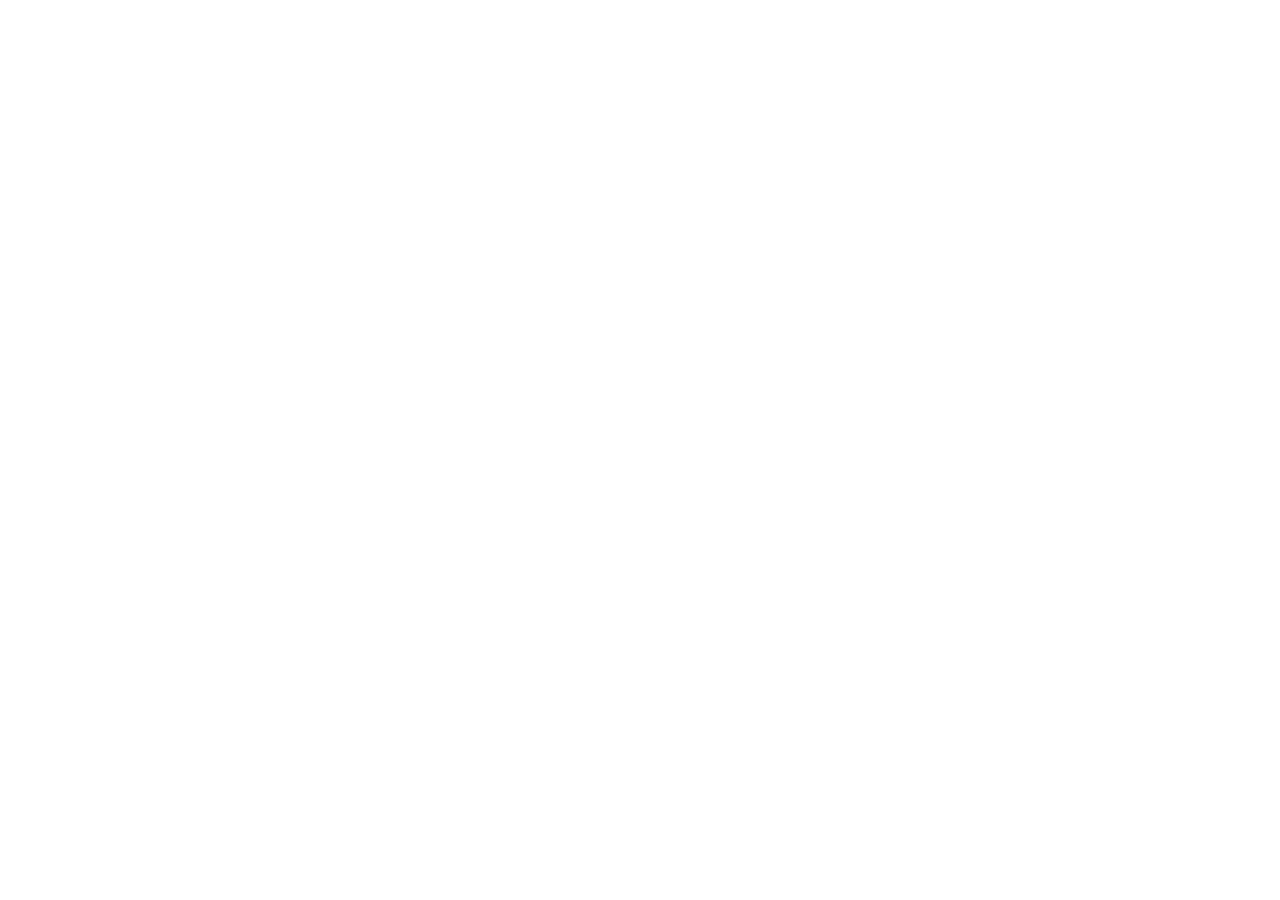
==== index.html @ 6f6b8ba7 "Deploying to main from @ stylera26/small-raisetaurant@1ba7477e45b9025eef693cdff76b50bf09196730 🚀" ====
<!DOCTYPE html><html lang="fr" class="h-full antialiased"> <head><meta charset="UTF-8"><meta name="viewport" content="width=device-width, initial-scale=1.0"><meta name="description" content="Découvrez, notez et suivez vos restaurants favoris avec Riefstaurant."><title>Riefstaurant - Votre assistant de découverte culinaire</title><link rel="icon" type="image/svg+xml" href="/favicon.svg"><link rel="stylesheet" href="/public-raisetaurant/_astro/index@_@astro.Cz8My_cw.css">
<link rel="stylesheet" href="/public-raisetaurant/_astro/Map.CIGW-MKW.css"></head> <body class="min-h-full flex flex-col">  <style>astro-island,astro-slot,astro-static-slot{display:contents}</style><script>(()=>{var e=async t=>{await(await t())()};(self.Astro||(self.Astro={})).only=e;window.dispatchEvent(new Event("astro:only"));})();</script><script>(()=>{var A=Object.defineProperty;var g=(i,o,a)=>o in i?A(i,o,{enumerable:!0,configurable:!0,writable:!0,value:a}):i[o]=a;var d=(i,o,a)=>g(i,typeof o!="symbol"?o+"":o,a);{let i={0:t=>m(t),1:t=>a(t),2:t=>new RegExp(t),3:t=>new Date(t),4:t=>new Map(a(t)),5:t=>new Set(a(t)),6:t=>BigInt(t),7:t=>new URL(t),8:t=>new Uint8Array(t),9:t=>new Uint16Array(t),10:t=>new Uint32Array(t),11:t=>Number.POSITIVE_INFINITY*t},o=t=>{let[l,e]=t;return l in i?i[l](e):void 0},a=t=>t.map(o),m=t=>typeof t!="object"||t===null?t:Object.fromEntries(Object.entries(t).map(([l,e])=>[l,o(e)]));class y extends HTMLElement{constructor(){super(...arguments);d(this,"Component");d(this,"hydrator");d(this,"hydrate",async()=>{var b;if(!this.hydrator||!this.isConnected)return;let e=(b=this.parentElement)==null?void 0:b.closest("astro-island[ssr]");if(e){e.addEventListener("astro:hydrate",this.hydrate,{once:!0});return}let c=this.querySelectorAll("astro-slot"),n={},h=this.querySelectorAll("template[data-astro-template]");for(let r of h){let s=r.closest(this.tagName);s!=null&&s.isSameNode(this)&&(n[r.getAttribute("data-astro-template")||"default"]=r.innerHTML,r.remove())}for(let r of c){let s=r.closest(this.tagName);s!=null&&s.isSameNode(this)&&(n[r.getAttribute("name")||"default"]=r.innerHTML)}let p;try{p=this.hasAttribute("props")?m(JSON.parse(this.getAttribute("props"))):{}}catch(r){let s=this.getAttribute("component-url")||"<unknown>",v=this.getAttribute("component-export");throw v&&(s+=` (export ${v})`),console.error(`[hydrate] Error parsing props for component ${s}`,this.getAttribute("props"),r),r}let u;await this.hydrator(this)(this.Component,p,n,{client:this.getAttribute("client")}),this.removeAttribute("ssr"),this.dispatchEvent(new CustomEvent("astro:hydrate"))});d(this,"unmount",()=>{this.isConnected||this.dispatchEvent(new CustomEvent("astro:unmount"))})}disconnectedCallback(){document.removeEventListener("astro:after-swap",this.unmount),document.addEventListener("astro:after-swap",this.unmount,{once:!0})}connectedCallback(){if(!this.hasAttribute("await-children")||document.readyState==="interactive"||document.readyState==="complete")this.childrenConnectedCallback();else{let e=()=>{document.removeEventListener("DOMContentLoaded",e),c.disconnect(),this.childrenConnectedCallback()},c=new MutationObserver(()=>{var n;((n=this.lastChild)==null?void 0:n.nodeType)===Node.COMMENT_NODE&&this.lastChild.nodeValue==="astro:end"&&(this.lastChild.remove(),e())});c.observe(this,{childList:!0}),document.addEventListener("DOMContentLoaded",e)}}async childrenConnectedCallback(){let e=this.getAttribute("before-hydration-url");e&&await import(e),this.start()}async start(){let e=JSON.parse(this.getAttribute("opts")),c=this.getAttribute("client");if(Astro[c]===void 0){window.addEventListener(`astro:${c}`,()=>this.start(),{once:!0});return}try{await Astro[c](async()=>{let n=this.getAttribute("renderer-url"),[h,{default:p}]=await Promise.all([import(this.getAttribute("component-url")),n?import(n):()=>()=>{}]),u=this.getAttribute("component-export")||"default";if(!u.includes("."))this.Component=h[u];else{this.Component=h;for(let f of u.split("."))this.Component=this.Component[f]}return this.hydrator=p,this.hydrate},e,this)}catch(n){console.error(`[astro-island] Error hydrating ${this.getAttribute("component-url")}`,n)}}attributeChangedCallback(){this.hydrate()}}d(y,"observedAttributes",["props"]),customElements.get("astro-island")||customElements.define("astro-island",y)}})();</script><astro-island uid="Z1th8d1" component-url="/public-raisetaurant/_astro/App.DIloMZ7n.js" component-export="default" renderer-url="/public-raisetaurant/_astro/client.D5V84_nX.js" props="{}" ssr client="only" opts="{&quot;name&quot;:&quot;App&quot;,&quot;value&quot;:&quot;react&quot;}"></astro-island>  </body></html>
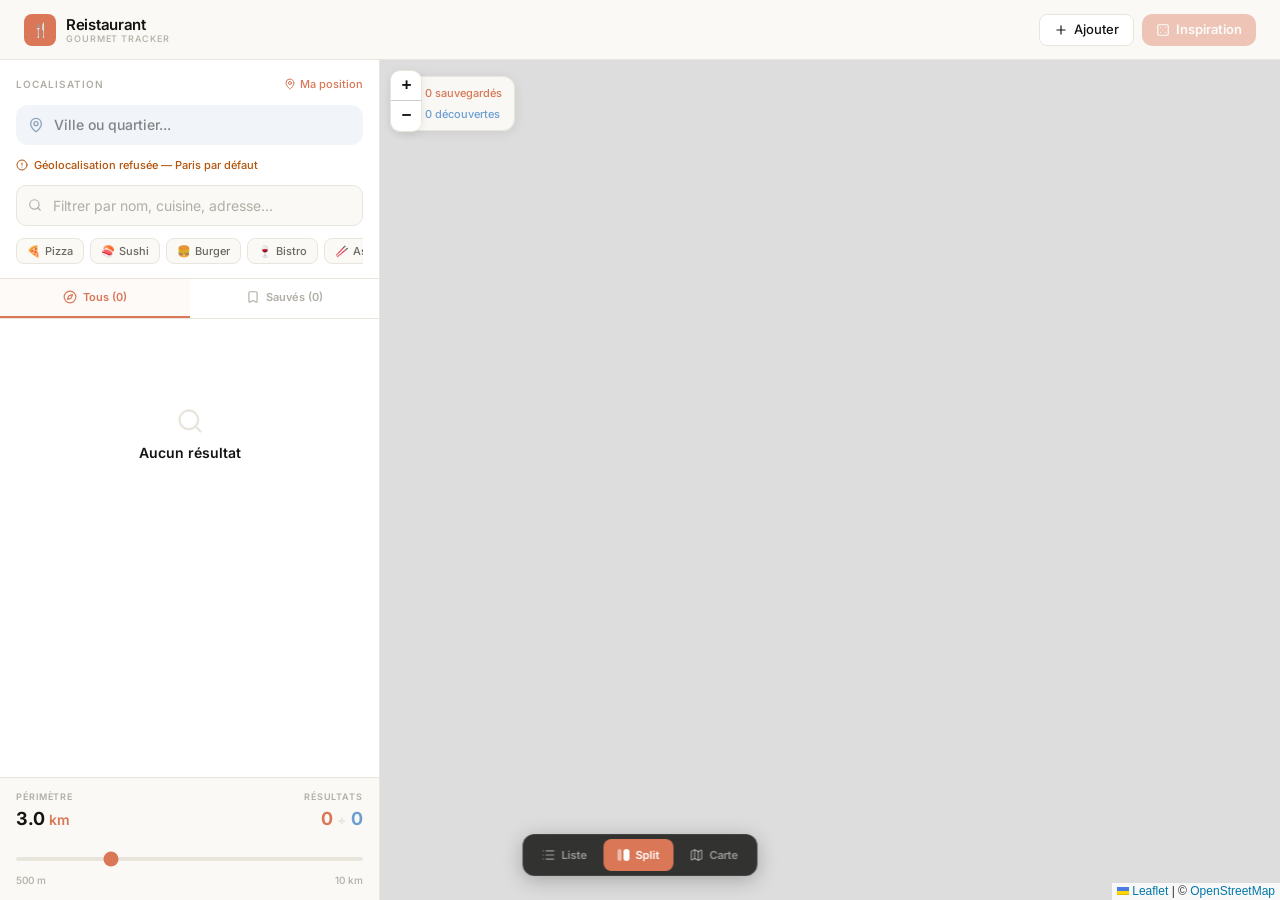
==== commit 7ce3391b: "Deploying to main from @ stylera26/small-raisetaurant@c8e73960e7a13c15583fac22814cb2162e292a58 🚀" ====
--- a/index.html
+++ b/index.html
@@ -1,2 +1,2 @@
-<!DOCTYPE html><html lang="fr" class="h-full antialiased"> <head><meta charset="UTF-8"><meta name="viewport" content="width=device-width, initial-scale=1.0"><meta name="description" content="Découvrez, notez et suivez vos restaurants favoris avec Riefstaurant."><title>Riefstaurant - Votre assistant de découverte culinaire</title><link rel="icon" type="image/svg+xml" href="/favicon.svg"><link rel="stylesheet" href="/public-raisetaurant/_astro/index@_@astro.Cz8My_cw.css">
-<link rel="stylesheet" href="/public-raisetaurant/_astro/Map.CIGW-MKW.css"></head> <body class="min-h-full flex flex-col">  <style>astro-island,astro-slot,astro-static-slot{display:contents}</style><script>(()=>{var e=async t=>{await(await t())()};(self.Astro||(self.Astro={})).only=e;window.dispatchEvent(new Event("astro:only"));})();</script><script>(()=>{var A=Object.defineProperty;var g=(i,o,a)=>o in i?A(i,o,{enumerable:!0,configurable:!0,writable:!0,value:a}):i[o]=a;var d=(i,o,a)=>g(i,typeof o!="symbol"?o+"":o,a);{let i={0:t=>m(t),1:t=>a(t),2:t=>new RegExp(t),3:t=>new Date(t),4:t=>new Map(a(t)),5:t=>new Set(a(t)),6:t=>BigInt(t),7:t=>new URL(t),8:t=>new Uint8Array(t),9:t=>new Uint16Array(t),10:t=>new Uint32Array(t),11:t=>Number.POSITIVE_INFINITY*t},o=t=>{let[l,e]=t;return l in i?i[l](e):void 0},a=t=>t.map(o),m=t=>typeof t!="object"||t===null?t:Object.fromEntries(Object.entries(t).map(([l,e])=>[l,o(e)]));class y extends HTMLElement{constructor(){super(...arguments);d(this,"Component");d(this,"hydrator");d(this,"hydrate",async()=>{var b;if(!this.hydrator||!this.isConnected)return;let e=(b=this.parentElement)==null?void 0:b.closest("astro-island[ssr]");if(e){e.addEventListener("astro:hydrate",this.hydrate,{once:!0});return}let c=this.querySelectorAll("astro-slot"),n={},h=this.querySelectorAll("template[data-astro-template]");for(let r of h){let s=r.closest(this.tagName);s!=null&&s.isSameNode(this)&&(n[r.getAttribute("data-astro-template")||"default"]=r.innerHTML,r.remove())}for(let r of c){let s=r.closest(this.tagName);s!=null&&s.isSameNode(this)&&(n[r.getAttribute("name")||"default"]=r.innerHTML)}let p;try{p=this.hasAttribute("props")?m(JSON.parse(this.getAttribute("props"))):{}}catch(r){let s=this.getAttribute("component-url")||"<unknown>",v=this.getAttribute("component-export");throw v&&(s+=` (export ${v})`),console.error(`[hydrate] Error parsing props for component ${s}`,this.getAttribute("props"),r),r}let u;await this.hydrator(this)(this.Component,p,n,{client:this.getAttribute("client")}),this.removeAttribute("ssr"),this.dispatchEvent(new CustomEvent("astro:hydrate"))});d(this,"unmount",()=>{this.isConnected||this.dispatchEvent(new CustomEvent("astro:unmount"))})}disconnectedCallback(){document.removeEventListener("astro:after-swap",this.unmount),document.addEventListener("astro:after-swap",this.unmount,{once:!0})}connectedCallback(){if(!this.hasAttribute("await-children")||document.readyState==="interactive"||document.readyState==="complete")this.childrenConnectedCallback();else{let e=()=>{document.removeEventListener("DOMContentLoaded",e),c.disconnect(),this.childrenConnectedCallback()},c=new MutationObserver(()=>{var n;((n=this.lastChild)==null?void 0:n.nodeType)===Node.COMMENT_NODE&&this.lastChild.nodeValue==="astro:end"&&(this.lastChild.remove(),e())});c.observe(this,{childList:!0}),document.addEventListener("DOMContentLoaded",e)}}async childrenConnectedCallback(){let e=this.getAttribute("before-hydration-url");e&&await import(e),this.start()}async start(){let e=JSON.parse(this.getAttribute("opts")),c=this.getAttribute("client");if(Astro[c]===void 0){window.addEventListener(`astro:${c}`,()=>this.start(),{once:!0});return}try{await Astro[c](async()=>{let n=this.getAttribute("renderer-url"),[h,{default:p}]=await Promise.all([import(this.getAttribute("component-url")),n?import(n):()=>()=>{}]),u=this.getAttribute("component-export")||"default";if(!u.includes("."))this.Component=h[u];else{this.Component=h;for(let f of u.split("."))this.Component=this.Component[f]}return this.hydrator=p,this.hydrate},e,this)}catch(n){console.error(`[astro-island] Error hydrating ${this.getAttribute("component-url")}`,n)}}attributeChangedCallback(){this.hydrate()}}d(y,"observedAttributes",["props"]),customElements.get("astro-island")||customElements.define("astro-island",y)}})();</script><astro-island uid="Z1th8d1" component-url="/public-raisetaurant/_astro/App.DIloMZ7n.js" component-export="default" renderer-url="/public-raisetaurant/_astro/client.D5V84_nX.js" props="{}" ssr client="only" opts="{&quot;name&quot;:&quot;App&quot;,&quot;value&quot;:&quot;react&quot;}"></astro-island>  </body></html>+<!DOCTYPE html><html lang="fr" class="h-full antialiased"> <head><meta charset="UTF-8"><meta name="viewport" content="width=device-width, initial-scale=1.0"><meta name="description" content="Découvrez, notez et suivez vos restaurants favoris avec Reistaurant."><title>Reistaurant - Votre assistant de découverte culinaire</title><link rel="icon" type="image/svg+xml" href="/favicon.svg"><link rel="stylesheet" href="/_astro/index@_@astro.Cz8My_cw.css">
+<link rel="stylesheet" href="/_astro/Map.CIGW-MKW.css"></head> <body class="min-h-full flex flex-col">  <style>astro-island,astro-slot,astro-static-slot{display:contents}</style><script>(()=>{var e=async t=>{await(await t())()};(self.Astro||(self.Astro={})).only=e;window.dispatchEvent(new Event("astro:only"));})();</script><script>(()=>{var A=Object.defineProperty;var g=(i,o,a)=>o in i?A(i,o,{enumerable:!0,configurable:!0,writable:!0,value:a}):i[o]=a;var d=(i,o,a)=>g(i,typeof o!="symbol"?o+"":o,a);{let i={0:t=>m(t),1:t=>a(t),2:t=>new RegExp(t),3:t=>new Date(t),4:t=>new Map(a(t)),5:t=>new Set(a(t)),6:t=>BigInt(t),7:t=>new URL(t),8:t=>new Uint8Array(t),9:t=>new Uint16Array(t),10:t=>new Uint32Array(t),11:t=>Number.POSITIVE_INFINITY*t},o=t=>{let[l,e]=t;return l in i?i[l](e):void 0},a=t=>t.map(o),m=t=>typeof t!="object"||t===null?t:Object.fromEntries(Object.entries(t).map(([l,e])=>[l,o(e)]));class y extends HTMLElement{constructor(){super(...arguments);d(this,"Component");d(this,"hydrator");d(this,"hydrate",async()=>{var b;if(!this.hydrator||!this.isConnected)return;let e=(b=this.parentElement)==null?void 0:b.closest("astro-island[ssr]");if(e){e.addEventListener("astro:hydrate",this.hydrate,{once:!0});return}let c=this.querySelectorAll("astro-slot"),n={},h=this.querySelectorAll("template[data-astro-template]");for(let r of h){let s=r.closest(this.tagName);s!=null&&s.isSameNode(this)&&(n[r.getAttribute("data-astro-template")||"default"]=r.innerHTML,r.remove())}for(let r of c){let s=r.closest(this.tagName);s!=null&&s.isSameNode(this)&&(n[r.getAttribute("name")||"default"]=r.innerHTML)}let p;try{p=this.hasAttribute("props")?m(JSON.parse(this.getAttribute("props"))):{}}catch(r){let s=this.getAttribute("component-url")||"<unknown>",v=this.getAttribute("component-export");throw v&&(s+=` (export ${v})`),console.error(`[hydrate] Error parsing props for component ${s}`,this.getAttribute("props"),r),r}let u;await this.hydrator(this)(this.Component,p,n,{client:this.getAttribute("client")}),this.removeAttribute("ssr"),this.dispatchEvent(new CustomEvent("astro:hydrate"))});d(this,"unmount",()=>{this.isConnected||this.dispatchEvent(new CustomEvent("astro:unmount"))})}disconnectedCallback(){document.removeEventListener("astro:after-swap",this.unmount),document.addEventListener("astro:after-swap",this.unmount,{once:!0})}connectedCallback(){if(!this.hasAttribute("await-children")||document.readyState==="interactive"||document.readyState==="complete")this.childrenConnectedCallback();else{let e=()=>{document.removeEventListener("DOMContentLoaded",e),c.disconnect(),this.childrenConnectedCallback()},c=new MutationObserver(()=>{var n;((n=this.lastChild)==null?void 0:n.nodeType)===Node.COMMENT_NODE&&this.lastChild.nodeValue==="astro:end"&&(this.lastChild.remove(),e())});c.observe(this,{childList:!0}),document.addEventListener("DOMContentLoaded",e)}}async childrenConnectedCallback(){let e=this.getAttribute("before-hydration-url");e&&await import(e),this.start()}async start(){let e=JSON.parse(this.getAttribute("opts")),c=this.getAttribute("client");if(Astro[c]===void 0){window.addEventListener(`astro:${c}`,()=>this.start(),{once:!0});return}try{await Astro[c](async()=>{let n=this.getAttribute("renderer-url"),[h,{default:p}]=await Promise.all([import(this.getAttribute("component-url")),n?import(n):()=>()=>{}]),u=this.getAttribute("component-export")||"default";if(!u.includes("."))this.Component=h[u];else{this.Component=h;for(let f of u.split("."))this.Component=this.Component[f]}return this.hydrator=p,this.hydrate},e,this)}catch(n){console.error(`[astro-island] Error hydrating ${this.getAttribute("component-url")}`,n)}}attributeChangedCallback(){this.hydrate()}}d(y,"observedAttributes",["props"]),customElements.get("astro-island")||customElements.define("astro-island",y)}})();</script><astro-island uid="Z1th8d1" component-url="/_astro/App.C298iBf0.js" component-export="default" renderer-url="/_astro/client.D5V84_nX.js" props="{}" ssr client="only" opts="{&quot;name&quot;:&quot;App&quot;,&quot;value&quot;:&quot;react&quot;}"></astro-island>  </body></html>
--- a/_astro/index@_@astro.Cz8My_cw.css
+++ b/_astro/index@_@astro.Cz8My_cw.css
@@ -0,0 +1 @@
+@import"https://fonts.googleapis.com/css2?family=Inter:wght@400;500;600;700;800;900&display=swap";@layer components;@layer properties{@supports (((-webkit-hyphens:none)) and (not (margin-trim:inline))) or ((-moz-orient:inline) and (not (color:rgb(from red r g b)))){*,:before,:after,::backdrop{--tw-translate-x:0;--tw-translate-y:0;--tw-translate-z:0;--tw-scale-x:1;--tw-scale-y:1;--tw-scale-z:1;--tw-rotate-x:initial;--tw-rotate-y:initial;--tw-rotate-z:initial;--tw-skew-x:initial;--tw-skew-y:initial;--tw-space-y-reverse:0;--tw-border-style:solid;--tw-leading:initial;--tw-font-weight:initial;--tw-tracking:initial;--tw-shadow:0 0 #0000;--tw-shadow-color:initial;--tw-shadow-alpha:100%;--tw-inset-shadow:0 0 #0000;--tw-inset-shadow-color:initial;--tw-inset-shadow-alpha:100%;--tw-ring-color:initial;--tw-ring-shadow:0 0 #0000;--tw-inset-ring-color:initial;--tw-inset-ring-shadow:0 0 #0000;--tw-ring-inset:initial;--tw-ring-offset-width:0px;--tw-ring-offset-color:#fff;--tw-ring-offset-shadow:0 0 #0000;--tw-blur:initial;--tw-brightness:initial;--tw-contrast:initial;--tw-grayscale:initial;--tw-hue-rotate:initial;--tw-invert:initial;--tw-opacity:initial;--tw-saturate:initial;--tw-sepia:initial;--tw-drop-shadow:initial;--tw-drop-shadow-color:initial;--tw-drop-shadow-alpha:100%;--tw-drop-shadow-size:initial;--tw-backdrop-blur:initial;--tw-backdrop-brightness:initial;--tw-backdrop-contrast:initial;--tw-backdrop-grayscale:initial;--tw-backdrop-hue-rotate:initial;--tw-backdrop-invert:initial;--tw-backdrop-opacity:initial;--tw-backdrop-saturate:initial;--tw-backdrop-sepia:initial;--tw-duration:initial}}}@layer theme{:root,:host{--font-sans:ui-sans-serif, system-ui, sans-serif, "Apple Color Emoji", "Segoe UI Emoji", "Segoe UI Symbol", "Noto Color Emoji";--font-mono:ui-monospace, SFMono-Regular, Menlo, Monaco, Consolas, "Liberation Mono", "Courier New", monospace;--color-red-50:oklch(97.1% .013 17.38);--color-orange-50:oklch(98% .016 73.684);--color-orange-100:oklch(95.4% .038 75.164);--color-orange-200:oklch(90.1% .076 70.697);--color-orange-500:oklch(70.5% .213 47.604);--color-orange-600:oklch(64.6% .222 41.116);--color-green-100:oklch(96.2% .044 156.743);--color-green-500:oklch(72.3% .219 149.579);--color-green-600:oklch(62.7% .194 149.214);--color-blue-50:oklch(97% .014 254.604);--color-blue-400:oklch(70.7% .165 254.624);--color-rose-50:oklch(96.9% .015 12.422);--color-rose-200:oklch(89.2% .058 10.001);--color-rose-500:oklch(64.5% .246 16.439);--color-rose-700:oklch(51.4% .222 16.935);--color-slate-50:oklch(98.4% .003 247.858);--color-slate-100:oklch(96.8% .007 247.896);--color-slate-200:oklch(92.9% .013 255.508);--color-slate-400:oklch(70.4% .04 256.788);--color-slate-500:oklch(55.4% .046 257.417);--color-slate-900:oklch(20.8% .042 265.755);--color-slate-950:oklch(12.9% .042 264.695);--color-white:#fff;--spacing:.25rem;--container-sm:24rem;--container-md:28rem;--text-xs:.75rem;--text-xs--line-height:calc(1 / .75);--text-sm:.875rem;--text-sm--line-height:calc(1.25 / .875);--text-lg:1.125rem;--text-lg--line-height:calc(1.75 / 1.125);--text-xl:1.25rem;--text-xl--line-height:calc(1.75 / 1.25);--font-weight-normal:400;--font-weight-medium:500;--font-weight-semibold:600;--font-weight-bold:700;--font-weight-black:900;--tracking-tight:-.025em;--tracking-wide:.025em;--tracking-widest:.1em;--leading-tight:1.25;--leading-snug:1.375;--radius-md:.375rem;--radius-lg:.5rem;--radius-xl:.75rem;--radius-2xl:1rem;--radius-3xl:1.5rem;--animate-spin:spin 1s linear infinite;--blur-sm:8px;--blur-md:12px;--default-transition-duration:.15s;--default-transition-timing-function:cubic-bezier(.4, 0, .2, 1);--default-font-family:var(--font-sans);--default-mono-font-family:var(--font-mono)}}@layer base{*,:after,:before,::backdrop{box-sizing:border-box;border:0 solid;margin:0;padding:0}::file-selector-button{box-sizing:border-box;border:0 solid;margin:0;padding:0}html,:host{-webkit-text-size-adjust:100%;tab-size:4;line-height:1.5;font-family:var(--default-font-family,ui-sans-serif, system-ui, sans-serif, "Apple Color Emoji", "Segoe UI Emoji", "Segoe UI Symbol", "Noto Color Emoji");font-feature-settings:var(--default-font-feature-settings,normal);font-variation-settings:var(--default-font-variation-settings,normal);-webkit-tap-highlight-color:transparent}hr{height:0;color:inherit;border-top-width:1px}abbr:where([title]){-webkit-text-decoration:underline dotted;text-decoration:underline dotted}h1,h2,h3,h4,h5,h6{font-size:inherit;font-weight:inherit}a{color:inherit;-webkit-text-decoration:inherit;text-decoration:inherit}b,strong{font-weight:bolder}code,kbd,samp,pre{font-family:var(--default-mono-font-family,ui-monospace, SFMono-Regular, Menlo, Monaco, Consolas, "Liberation Mono", "Courier New", monospace);font-feature-settings:var(--default-mono-font-feature-settings,normal);font-variation-settings:var(--default-mono-font-variation-settings,normal);font-size:1em}small{font-size:80%}sub,sup{vertical-align:baseline;font-size:75%;line-height:0;position:relative}sub{bottom:-.25em}sup{top:-.5em}table{text-indent:0;border-color:inherit;border-collapse:collapse}:-moz-focusring{outline:auto}progress{vertical-align:baseline}summary{display:list-item}ol,ul,menu{list-style:none}img,svg,video,canvas,audio,iframe,embed,object{vertical-align:middle;display:block}img,video{max-width:100%;height:auto}button,input,select,optgroup,textarea{font:inherit;font-feature-settings:inherit;font-variation-settings:inherit;letter-spacing:inherit;color:inherit;opacity:1;background-color:#0000;border-radius:0}::file-selector-button{font:inherit;font-feature-settings:inherit;font-variation-settings:inherit;letter-spacing:inherit;color:inherit;opacity:1;background-color:#0000;border-radius:0}:where(select:is([multiple],[size])) optgroup{font-weight:bolder}:where(select:is([multiple],[size])) optgroup option{padding-inline-start:20px}::file-selector-button{margin-inline-end:4px}::placeholder{opacity:1}@supports (not ((-webkit-appearance:-apple-pay-button))) or (contain-intrinsic-size:1px){::placeholder{color:currentColor}@supports (color:color-mix(in lab,red,red)){::placeholder{color:color-mix(in oklab,currentcolor 50%,transparent)}}}textarea{resize:vertical}::-webkit-search-decoration{-webkit-appearance:none}::-webkit-date-and-time-value{min-height:1lh;text-align:inherit}::-webkit-datetime-edit{display:inline-flex}::-webkit-datetime-edit-fields-wrapper{padding:0}::-webkit-datetime-edit{padding-block:0}::-webkit-datetime-edit-year-field{padding-block:0}::-webkit-datetime-edit-month-field{padding-block:0}::-webkit-datetime-edit-day-field{padding-block:0}::-webkit-datetime-edit-hour-field{padding-block:0}::-webkit-datetime-edit-minute-field{padding-block:0}::-webkit-datetime-edit-second-field{padding-block:0}::-webkit-datetime-edit-millisecond-field{padding-block:0}::-webkit-datetime-edit-meridiem-field{padding-block:0}::-webkit-calendar-picker-indicator{line-height:1}:-moz-ui-invalid{box-shadow:none}button,input:where([type=button],[type=reset],[type=submit]){appearance:button}::file-selector-button{appearance:button}::-webkit-inner-spin-button{height:auto}::-webkit-outer-spin-button{height:auto}[hidden]:where(:not([hidden=until-found])){display:none!important}}@layer utilities{.pointer-events-auto{pointer-events:auto}.pointer-events-none{pointer-events:none}.visible{visibility:visible}.absolute{position:absolute}.fixed{position:fixed}.relative{position:relative}.static{position:static}.sticky{position:sticky}.inset-0{inset:calc(var(--spacing) * 0)}.start{inset-inline-start:var(--spacing)}.end{inset-inline-end:var(--spacing)}.-top-2{top:calc(var(--spacing) * -2)}.top-0{top:calc(var(--spacing) * 0)}.top-1\/2{top:50%}.top-4{top:calc(var(--spacing) * 4)}.top-full{top:100%}.-right-1\.5{right:calc(var(--spacing) * -1.5)}.-right-2{right:calc(var(--spacing) * -2)}.right-0{right:calc(var(--spacing) * 0)}.right-3{right:calc(var(--spacing) * 3)}.right-4{right:calc(var(--spacing) * 4)}.bottom-6{bottom:calc(var(--spacing) * 6)}.left-0{left:calc(var(--spacing) * 0)}.left-1\/2{left:50%}.left-3{left:calc(var(--spacing) * 3)}.left-4{left:calc(var(--spacing) * 4)}.z-10{z-index:10}.z-30{z-index:30}.z-\[999\]{z-index:999}.z-\[1000\]{z-index:1000}.z-\[2000\]{z-index:2000}.z-\[3000\]{z-index:3000}.z-\[4000\]{z-index:4000}.container{width:100%}@media(min-width:40rem){.container{max-width:40rem}}@media(min-width:48rem){.container{max-width:48rem}}@media(min-width:64rem){.container{max-width:64rem}}@media(min-width:80rem){.container{max-width:80rem}}@media(min-width:96rem){.container{max-width:96rem}}.mx-1{margin-inline:calc(var(--spacing) * 1)}.mx-3{margin-inline:calc(var(--spacing) * 3)}.my-1{margin-block:calc(var(--spacing) * 1)}.mt-0\.5{margin-top:calc(var(--spacing) * .5)}.mt-1{margin-top:calc(var(--spacing) * 1)}.mt-1\.5{margin-top:calc(var(--spacing) * 1.5)}.mt-2{margin-top:calc(var(--spacing) * 2)}.mb-0\.5{margin-bottom:calc(var(--spacing) * .5)}.mb-1\.5{margin-bottom:calc(var(--spacing) * 1.5)}.mb-2{margin-bottom:calc(var(--spacing) * 2)}.mb-2\.5{margin-bottom:calc(var(--spacing) * 2.5)}.mb-6{margin-bottom:calc(var(--spacing) * 6)}.ml-1{margin-left:calc(var(--spacing) * 1)}.btn-primary{background:var(--terracotta);color:#fff;cursor:pointer;border-radius:10px;justify-content:center;align-items:center;gap:.4rem;padding:.55rem 1.1rem;font-size:.8125rem;font-weight:600;transition:all .15s;display:inline-flex}.btn-primary:hover{background:var(--terracotta-dk)}.btn-primary:active{transform:scale(.97)}.btn-primary:disabled{opacity:.45;cursor:not-allowed;transform:none}.no-scrollbar{scrollbar-width:none;-ms-overflow-style:none}.no-scrollbar::-webkit-scrollbar{display:none}.block{display:block}.contents{display:contents}.flex{display:flex}.grid{display:grid}.hidden{display:none}.inline{display:inline}.table{display:table}.h-1{height:calc(var(--spacing) * 1)}.h-2{height:calc(var(--spacing) * 2)}.h-2\.5{height:calc(var(--spacing) * 2.5)}.h-3{height:calc(var(--spacing) * 3)}.h-3\.5{height:calc(var(--spacing) * 3.5)}.h-4{height:calc(var(--spacing) * 4)}.h-5{height:calc(var(--spacing) * 5)}.h-6{height:calc(var(--spacing) * 6)}.h-7{height:calc(var(--spacing) * 7)}.h-8{height:calc(var(--spacing) * 8)}.h-10{height:calc(var(--spacing) * 10)}.h-\[60px\]{height:60px}.h-full{height:100%}.h-screen{height:100vh}.max-h-\[80vh\]{max-height:80vh}.min-h-full{min-height:100%}.input-field{background:var(--cream);border:1.5px solid var(--sand);width:100%;color:var(--charcoal);border-radius:10px;outline:none;padding:.55rem .875rem;font-family:Inter,sans-serif;font-size:.875rem;font-weight:400;transition:all .15s}.input-field::placeholder{color:var(--stone)}.input-field:focus{border-color:var(--terracotta);background:#fff;box-shadow:0 0 0 3px #d977571a}.custom-scrollbar{scrollbar-width:thin;scrollbar-color:#e8e6dc transparent}.custom-scrollbar::-webkit-scrollbar{width:4px}.custom-scrollbar::-webkit-scrollbar-track{background:0 0}.custom-scrollbar::-webkit-scrollbar-thumb{background:#e8e6dc;border-radius:99px}.custom-scrollbar::-webkit-scrollbar-thumb:hover{background:#d0cdc4}.w-0{width:calc(var(--spacing) * 0)}.w-1{width:calc(var(--spacing) * 1)}.w-1\.5{width:calc(var(--spacing) * 1.5)}.w-2{width:calc(var(--spacing) * 2)}.w-2\.5{width:calc(var(--spacing) * 2.5)}.w-3{width:calc(var(--spacing) * 3)}.w-3\.5{width:calc(var(--spacing) * 3.5)}.w-4{width:calc(var(--spacing) * 4)}.w-5{width:calc(var(--spacing) * 5)}.w-6{width:calc(var(--spacing) * 6)}.w-7{width:calc(var(--spacing) * 7)}.w-8{width:calc(var(--spacing) * 8)}.w-10{width:calc(var(--spacing) * 10)}.w-\[340px\]{width:340px}.w-\[380px\]{width:380px}.w-full{width:100%}.max-w-md{max-width:var(--container-md)}.max-w-none{max-width:none}.max-w-sm{max-width:var(--container-sm)}.min-w-0{min-width:calc(var(--spacing) * 0)}.flex-1{flex:1}.flex-shrink-0,.shrink-0{flex-shrink:0}.-translate-x-1\/2{--tw-translate-x: -50% ;translate:var(--tw-translate-x) var(--tw-translate-y)}.-translate-y-1\/2{--tw-translate-y: -50% ;translate:var(--tw-translate-x) var(--tw-translate-y)}.scale-105{--tw-scale-x:105%;--tw-scale-y:105%;--tw-scale-z:105%;scale:var(--tw-scale-x) var(--tw-scale-y)}.transform{transform:var(--tw-rotate-x,) var(--tw-rotate-y,) var(--tw-rotate-z,) var(--tw-skew-x,) var(--tw-skew-y,)}.animate-spin{animation:var(--animate-spin)}.cursor-pointer{cursor:pointer}.resize-none{resize:none}.appearance-none{appearance:none}.grid-cols-11{grid-template-columns:repeat(11,minmax(0,1fr))}.flex-col{flex-direction:column}.flex-wrap{flex-wrap:wrap}.items-center{align-items:center}.items-start{align-items:flex-start}.justify-between{justify-content:space-between}.justify-center{justify-content:center}.gap-0\.5{gap:calc(var(--spacing) * .5)}.gap-1{gap:calc(var(--spacing) * 1)}.gap-1\.5{gap:calc(var(--spacing) * 1.5)}.gap-2{gap:calc(var(--spacing) * 2)}.gap-2\.5{gap:calc(var(--spacing) * 2.5)}.gap-3{gap:calc(var(--spacing) * 3)}.gap-4{gap:calc(var(--spacing) * 4)}:where(.space-y-1\.5>:not(:last-child)){--tw-space-y-reverse:0;margin-block-start:calc(calc(var(--spacing) * 1.5) * var(--tw-space-y-reverse));margin-block-end:calc(calc(var(--spacing) * 1.5) * calc(1 - var(--tw-space-y-reverse)))}:where(.space-y-2>:not(:last-child)){--tw-space-y-reverse:0;margin-block-start:calc(calc(var(--spacing) * 2) * var(--tw-space-y-reverse));margin-block-end:calc(calc(var(--spacing) * 2) * calc(1 - var(--tw-space-y-reverse)))}:where(.space-y-3>:not(:last-child)){--tw-space-y-reverse:0;margin-block-start:calc(calc(var(--spacing) * 3) * var(--tw-space-y-reverse));margin-block-end:calc(calc(var(--spacing) * 3) * calc(1 - var(--tw-space-y-reverse)))}:where(.space-y-4>:not(:last-child)){--tw-space-y-reverse:0;margin-block-start:calc(calc(var(--spacing) * 4) * var(--tw-space-y-reverse));margin-block-end:calc(calc(var(--spacing) * 4) * calc(1 - var(--tw-space-y-reverse)))}:where(.space-y-5>:not(:last-child)){--tw-space-y-reverse:0;margin-block-start:calc(calc(var(--spacing) * 5) * var(--tw-space-y-reverse));margin-block-end:calc(calc(var(--spacing) * 5) * calc(1 - var(--tw-space-y-reverse)))}:where(.space-y-6>:not(:last-child)){--tw-space-y-reverse:0;margin-block-start:calc(calc(var(--spacing) * 6) * var(--tw-space-y-reverse));margin-block-end:calc(calc(var(--spacing) * 6) * calc(1 - var(--tw-space-y-reverse)))}.truncate{text-overflow:ellipsis;white-space:nowrap;overflow:hidden}.overflow-hidden{overflow:hidden}.overflow-x-auto{overflow-x:auto}.overflow-y-auto{overflow-y:auto}.rounded{border-radius:.25rem}.rounded-2xl{border-radius:var(--radius-2xl)}.rounded-3xl{border-radius:var(--radius-3xl)}.rounded-\[28px\]{border-radius:28px}.rounded-\[32px\]{border-radius:32px}.rounded-full{border-radius:3.40282e38px}.rounded-lg{border-radius:var(--radius-lg)}.rounded-md{border-radius:var(--radius-md)}.rounded-xl{border-radius:var(--radius-xl)}.border{border-style:var(--tw-border-style);border-width:1px}.border-2{border-style:var(--tw-border-style);border-width:2px}.border-\[2\.5px\]{border-style:var(--tw-border-style);border-width:2.5px}.border-b{border-bottom-style:var(--tw-border-style);border-bottom-width:1px}.border-rose-200{border-color:var(--color-rose-200)}.border-slate-100{border-color:var(--color-slate-100)}.border-transparent{border-color:#0000}.border-white{border-color:var(--color-white)}.border-white\/20{border-color:#fff3}@supports (color:color-mix(in lab,red,red)){.border-white\/20{border-color:color-mix(in oklab,var(--color-white) 20%,transparent)}}.\!bg-slate-50\/50{background-color:#f8fafc80!important}@supports (color:color-mix(in lab,red,red)){.\!bg-slate-50\/50{background-color:color-mix(in oklab,var(--color-slate-50) 50%,transparent)!important}}.bg-blue-400{background-color:var(--color-blue-400)}.bg-current{background-color:currentColor}.bg-green-500{background-color:var(--color-green-500)}.bg-orange-500{background-color:var(--color-orange-500)}.bg-rose-50{background-color:var(--color-rose-50)}.bg-slate-100{background-color:var(--color-slate-100)}.bg-slate-900{background-color:var(--color-slate-900)}.bg-slate-950\/40{background-color:#02061866}@supports (color:color-mix(in lab,red,red)){.bg-slate-950\/40{background-color:color-mix(in oklab,var(--color-slate-950) 40%,transparent)}}.bg-slate-950\/50{background-color:#02061880}@supports (color:color-mix(in lab,red,red)){.bg-slate-950\/50{background-color:color-mix(in oklab,var(--color-slate-950) 50%,transparent)}}.bg-white{background-color:var(--color-white)}.bg-white\/50{background-color:#ffffff80}@supports (color:color-mix(in lab,red,red)){.bg-white\/50{background-color:color-mix(in oklab,var(--color-white) 50%,transparent)}}.fill-current{fill:currentColor}.fill-white{fill:var(--color-white)}.p-1{padding:calc(var(--spacing) * 1)}.p-1\.5{padding:calc(var(--spacing) * 1.5)}.p-2{padding:calc(var(--spacing) * 2)}.p-2\.5{padding:calc(var(--spacing) * 2.5)}.p-3{padding:calc(var(--spacing) * 3)}.p-4{padding:calc(var(--spacing) * 4)}.p-6{padding:calc(var(--spacing) * 6)}.p-8{padding:calc(var(--spacing) * 8)}.px-1{padding-inline:calc(var(--spacing) * 1)}.px-2{padding-inline:calc(var(--spacing) * 2)}.px-2\.5{padding-inline:calc(var(--spacing) * 2.5)}.px-3{padding-inline:calc(var(--spacing) * 3)}.px-3\.5{padding-inline:calc(var(--spacing) * 3.5)}.px-4{padding-inline:calc(var(--spacing) * 4)}.px-5{padding-inline:calc(var(--spacing) * 5)}.px-6{padding-inline:calc(var(--spacing) * 6)}.px-8{padding-inline:calc(var(--spacing) * 8)}.py-0\.5{padding-block:calc(var(--spacing) * .5)}.py-1{padding-block:calc(var(--spacing) * 1)}.py-2{padding-block:calc(var(--spacing) * 2)}.py-2\.5{padding-block:calc(var(--spacing) * 2.5)}.py-3{padding-block:calc(var(--spacing) * 3)}.py-3\.5{padding-block:calc(var(--spacing) * 3.5)}.py-4{padding-block:calc(var(--spacing) * 4)}.py-16{padding-block:calc(var(--spacing) * 16)}.py-20{padding-block:calc(var(--spacing) * 20)}.pt-2{padding-top:calc(var(--spacing) * 2)}.pt-4{padding-top:calc(var(--spacing) * 4)}.pr-8{padding-right:calc(var(--spacing) * 8)}.pb-0\.5{padding-bottom:calc(var(--spacing) * .5)}.pb-3{padding-bottom:calc(var(--spacing) * 3)}.pb-4{padding-bottom:calc(var(--spacing) * 4)}.pl-9{padding-left:calc(var(--spacing) * 9)}.pl-11{padding-left:calc(var(--spacing) * 11)}.text-center{text-align:center}.text-left{text-align:left}.text-right{text-align:right}.text-lg{font-size:var(--text-lg);line-height:var(--tw-leading,var(--text-lg--line-height))}.text-sm{font-size:var(--text-sm);line-height:var(--tw-leading,var(--text-sm--line-height))}.text-xl{font-size:var(--text-xl);line-height:var(--tw-leading,var(--text-xl--line-height))}.text-xs{font-size:var(--text-xs);line-height:var(--tw-leading,var(--text-xs--line-height))}.text-\[9px\]{font-size:9px}.text-\[10px\]{font-size:10px}.text-\[11px\]{font-size:11px}.text-\[13px\]{font-size:13px}.text-\[14px\]{font-size:14px}.text-\[15px\]{font-size:15px}.leading-none{--tw-leading:1;line-height:1}.leading-snug{--tw-leading:var(--leading-snug);line-height:var(--leading-snug)}.leading-tight{--tw-leading:var(--leading-tight);line-height:var(--leading-tight)}.font-black{--tw-font-weight:var(--font-weight-black);font-weight:var(--font-weight-black)}.font-bold{--tw-font-weight:var(--font-weight-bold);font-weight:var(--font-weight-bold)}.font-medium{--tw-font-weight:var(--font-weight-medium);font-weight:var(--font-weight-medium)}.font-normal{--tw-font-weight:var(--font-weight-normal);font-weight:var(--font-weight-normal)}.font-semibold{--tw-font-weight:var(--font-weight-semibold);font-weight:var(--font-weight-semibold)}.tracking-\[0\.2em\]{--tw-tracking:.2em;letter-spacing:.2em}.tracking-tight{--tw-tracking:var(--tracking-tight);letter-spacing:var(--tracking-tight)}.tracking-wide{--tw-tracking:var(--tracking-wide);letter-spacing:var(--tracking-wide)}.tracking-widest{--tw-tracking:var(--tracking-widest);letter-spacing:var(--tracking-widest)}.whitespace-nowrap{white-space:nowrap}.text-green-600{color:var(--color-green-600)}.text-orange-500{color:var(--color-orange-500)}.text-rose-500{color:var(--color-rose-500)}.text-rose-700{color:var(--color-rose-700)}.text-slate-400{color:var(--color-slate-400)}.text-slate-500{color:var(--color-slate-500)}.text-slate-900{color:var(--color-slate-900)}.text-white{color:var(--color-white)}.normal-case{text-transform:none}.uppercase{text-transform:uppercase}.italic{font-style:italic}.antialiased{-webkit-font-smoothing:antialiased;-moz-osx-font-smoothing:grayscale}.opacity-0{opacity:0}.opacity-30{opacity:.3}.opacity-50{opacity:.5}.shadow-2xl{--tw-shadow:0 25px 50px -12px var(--tw-shadow-color,#00000040);box-shadow:var(--tw-inset-shadow),var(--tw-inset-ring-shadow),var(--tw-ring-offset-shadow),var(--tw-ring-shadow),var(--tw-shadow)}.shadow-lg{--tw-shadow:0 10px 15px -3px var(--tw-shadow-color,#0000001a), 0 4px 6px -4px var(--tw-shadow-color,#0000001a);box-shadow:var(--tw-inset-shadow),var(--tw-inset-ring-shadow),var(--tw-ring-offset-shadow),var(--tw-ring-shadow),var(--tw-shadow)}.shadow-md{--tw-shadow:0 4px 6px -1px var(--tw-shadow-color,#0000001a), 0 2px 4px -2px var(--tw-shadow-color,#0000001a);box-shadow:var(--tw-inset-shadow),var(--tw-inset-ring-shadow),var(--tw-ring-offset-shadow),var(--tw-ring-shadow),var(--tw-shadow)}.shadow-xl{--tw-shadow:0 20px 25px -5px var(--tw-shadow-color,#0000001a), 0 8px 10px -6px var(--tw-shadow-color,#0000001a);box-shadow:var(--tw-inset-shadow),var(--tw-inset-ring-shadow),var(--tw-ring-offset-shadow),var(--tw-ring-shadow),var(--tw-shadow)}.ring-1{--tw-ring-shadow:var(--tw-ring-inset,) 0 0 0 calc(1px + var(--tw-ring-offset-width)) var(--tw-ring-color,currentcolor);box-shadow:var(--tw-inset-shadow),var(--tw-inset-ring-shadow),var(--tw-ring-offset-shadow),var(--tw-ring-shadow),var(--tw-shadow)}.glass-card{-webkit-backdrop-filter:blur(24px);background:#faf9f5eb;border:1px solid #e8e6dccc;box-shadow:0 4px 24px #1414130f}.shadow-green-100{--tw-shadow-color:oklch(96.2% .044 156.743)}@supports (color:color-mix(in lab,red,red)){.shadow-green-100{--tw-shadow-color:color-mix(in oklab, var(--color-green-100) var(--tw-shadow-alpha), transparent)}}.shadow-orange-100{--tw-shadow-color:oklch(95.4% .038 75.164)}@supports (color:color-mix(in lab,red,red)){.shadow-orange-100{--tw-shadow-color:color-mix(in oklab, var(--color-orange-100) var(--tw-shadow-alpha), transparent)}}.shadow-orange-200{--tw-shadow-color:oklch(90.1% .076 70.697)}@supports (color:color-mix(in lab,red,red)){.shadow-orange-200{--tw-shadow-color:color-mix(in oklab, var(--color-orange-200) var(--tw-shadow-alpha), transparent)}}.shadow-slate-200{--tw-shadow-color:oklch(92.9% .013 255.508)}@supports (color:color-mix(in lab,red,red)){.shadow-slate-200{--tw-shadow-color:color-mix(in oklab, var(--color-slate-200) var(--tw-shadow-alpha), transparent)}}.shadow-slate-200\/60{--tw-shadow-color:#e2e8f099}@supports (color:color-mix(in lab,red,red)){.shadow-slate-200\/60{--tw-shadow-color:color-mix(in oklab, color-mix(in oklab, var(--color-slate-200) 60%, transparent) var(--tw-shadow-alpha), transparent)}}.ring-slate-100{--tw-ring-color:var(--color-slate-100)}.filter{filter:var(--tw-blur,) var(--tw-brightness,) var(--tw-contrast,) var(--tw-grayscale,) var(--tw-hue-rotate,) var(--tw-invert,) var(--tw-saturate,) var(--tw-sepia,) var(--tw-drop-shadow,)}.backdrop-blur-md{--tw-backdrop-blur:blur(var(--blur-md));-webkit-backdrop-filter:var(--tw-backdrop-blur,) var(--tw-backdrop-brightness,) var(--tw-backdrop-contrast,) var(--tw-backdrop-grayscale,) var(--tw-backdrop-hue-rotate,) var(--tw-backdrop-invert,) var(--tw-backdrop-opacity,) var(--tw-backdrop-saturate,) var(--tw-backdrop-sepia,);backdrop-filter:var(--tw-backdrop-blur,) var(--tw-backdrop-brightness,) var(--tw-backdrop-contrast,) var(--tw-backdrop-grayscale,) var(--tw-backdrop-hue-rotate,) var(--tw-backdrop-invert,) var(--tw-backdrop-opacity,) var(--tw-backdrop-saturate,) var(--tw-backdrop-sepia,)}.backdrop-blur-sm{--tw-backdrop-blur:blur(var(--blur-sm));-webkit-backdrop-filter:var(--tw-backdrop-blur,) var(--tw-backdrop-brightness,) var(--tw-backdrop-contrast,) var(--tw-backdrop-grayscale,) var(--tw-backdrop-hue-rotate,) var(--tw-backdrop-invert,) var(--tw-backdrop-opacity,) var(--tw-backdrop-saturate,) var(--tw-backdrop-sepia,);backdrop-filter:var(--tw-backdrop-blur,) var(--tw-backdrop-brightness,) var(--tw-backdrop-contrast,) var(--tw-backdrop-grayscale,) var(--tw-backdrop-hue-rotate,) var(--tw-backdrop-invert,) var(--tw-backdrop-opacity,) var(--tw-backdrop-saturate,) var(--tw-backdrop-sepia,)}.transition{transition-property:color,background-color,border-color,outline-color,text-decoration-color,fill,stroke,--tw-gradient-from,--tw-gradient-via,--tw-gradient-to,opacity,box-shadow,transform,translate,scale,rotate,filter,-webkit-backdrop-filter,backdrop-filter,display,content-visibility,overlay,pointer-events;transition-timing-function:var(--tw-ease,var(--default-transition-timing-function));transition-duration:var(--tw-duration,var(--default-transition-duration))}.transition-all{transition-property:all;transition-timing-function:var(--tw-ease,var(--default-transition-timing-function));transition-duration:var(--tw-duration,var(--default-transition-duration))}.transition-colors{transition-property:color,background-color,border-color,outline-color,text-decoration-color,fill,stroke,--tw-gradient-from,--tw-gradient-via,--tw-gradient-to;transition-timing-function:var(--tw-ease,var(--default-transition-timing-function));transition-duration:var(--tw-duration,var(--default-transition-duration))}.transition-opacity{transition-property:opacity;transition-timing-function:var(--tw-ease,var(--default-transition-timing-function));transition-duration:var(--tw-duration,var(--default-transition-duration))}.duration-150{--tw-duration:.15s;transition-duration:.15s}.duration-300{--tw-duration:.3s;transition-duration:.3s}.duration-500{--tw-duration:.5s;transition-duration:.5s}.outline-none{--tw-outline-style:none;outline-style:none}@media(hover:hover){.group-hover\:opacity-100:is(:where(.group):hover *){opacity:1}}.last\:border-0:last-child{border-style:var(--tw-border-style);border-width:0}@media(hover:hover){.hover\:bg-blue-50:hover{background-color:var(--color-blue-50)}.hover\:bg-orange-50:hover{background-color:var(--color-orange-50)}.hover\:bg-orange-50\/50:hover{background-color:#fff7ed80}@supports (color:color-mix(in lab,red,red)){.hover\:bg-orange-50\/50:hover{background-color:color-mix(in oklab,var(--color-orange-50) 50%,transparent)}}.hover\:bg-orange-100:hover{background-color:var(--color-orange-100)}.hover\:bg-orange-500:hover{background-color:var(--color-orange-500)}.hover\:bg-red-50:hover{background-color:var(--color-red-50)}.hover\:bg-slate-100:hover{background-color:var(--color-slate-100)}.hover\:text-orange-600:hover{color:var(--color-orange-600)}}.focus\:border-orange-500:focus{border-color:var(--color-orange-500)}.focus\:bg-white:focus{background-color:var(--color-white)}.active\:scale-95:active{--tw-scale-x:95%;--tw-scale-y:95%;--tw-scale-z:95%;scale:var(--tw-scale-x) var(--tw-scale-y)}.active\:scale-\[0\.97\]:active{scale:.97}.active\:scale-\[0\.99\]:active{scale:.99}.disabled\:cursor-not-allowed:disabled{cursor:not-allowed}.disabled\:opacity-40:disabled{opacity:.4}.disabled\:opacity-50:disabled{opacity:.5}@media(min-width:40rem){.sm\:inline{display:inline}}}:root{--cream:#faf9f5;--cream-card:#f0ede6;--charcoal:#141413;--stone:#b0aea5;--sand:#e8e6dc;--terracotta:#d97757;--terracotta-dk:#b85c3a}html,body{height:100%}body{color:var(--charcoal);background:var(--cream);-webkit-font-smoothing:antialiased;font-family:Inter,system-ui,sans-serif}@keyframes fadeIn{0%{opacity:0}to{opacity:1}}@keyframes zoomIn{0%{opacity:0;transform:scale(.96)}to{opacity:1;transform:scale(1)}}@keyframes slideDown{0%{opacity:0;transform:translateY(-8px)}to{opacity:1;transform:translateY(0)}}@keyframes slideUp{0%{opacity:0;transform:translateY(8px)}to{opacity:1;transform:translateY(0)}}.animate-fade-in{animation:.2s both fadeIn}.animate-zoom-in{animation:.2s both zoomIn}.animate-slide-down{animation:.25s both slideDown}.animate-slide-up{animation:.25s both slideUp}.leaflet-popup-content-wrapper{overflow:hidden;border:1px solid var(--sand)!important;border-radius:14px!important;padding:0!important;box-shadow:0 8px 32px #1414131a!important}.leaflet-popup-content{margin:0!important}.leaflet-popup-tip-container{display:none}.leaflet-control-zoom{overflow:hidden;border:1px solid var(--sand)!important;border-radius:10px!important;box-shadow:0 2px 8px #14141314!important}.leaflet-control-zoom a{color:var(--charcoal)!important;background:#fff!important;font-size:16px!important;line-height:28px!important}.leaflet-control-zoom a:hover{background:var(--cream-card)!important}@property --tw-translate-x{syntax:"*";inherits:false;initial-value:0}@property --tw-translate-y{syntax:"*";inherits:false;initial-value:0}@property --tw-translate-z{syntax:"*";inherits:false;initial-value:0}@property --tw-scale-x{syntax:"*";inherits:false;initial-value:1}@property --tw-scale-y{syntax:"*";inherits:false;initial-value:1}@property --tw-scale-z{syntax:"*";inherits:false;initial-value:1}@property --tw-rotate-x{syntax:"*";inherits:false}@property --tw-rotate-y{syntax:"*";inherits:false}@property --tw-rotate-z{syntax:"*";inherits:false}@property --tw-skew-x{syntax:"*";inherits:false}@property --tw-skew-y{syntax:"*";inherits:false}@property --tw-space-y-reverse{syntax:"*";inherits:false;initial-value:0}@property --tw-border-style{syntax:"*";inherits:false;initial-value:solid}@property --tw-leading{syntax:"*";inherits:false}@property --tw-font-weight{syntax:"*";inherits:false}@property --tw-tracking{syntax:"*";inherits:false}@property --tw-shadow{syntax:"*";inherits:false;initial-value:0 0 #0000}@property --tw-shadow-color{syntax:"*";inherits:false}@property --tw-shadow-alpha{syntax:"<percentage>";inherits:false;initial-value:100%}@property --tw-inset-shadow{syntax:"*";inherits:false;initial-value:0 0 #0000}@property --tw-inset-shadow-color{syntax:"*";inherits:false}@property --tw-inset-shadow-alpha{syntax:"<percentage>";inherits:false;initial-value:100%}@property --tw-ring-color{syntax:"*";inherits:false}@property --tw-ring-shadow{syntax:"*";inherits:false;initial-value:0 0 #0000}@property --tw-inset-ring-color{syntax:"*";inherits:false}@property --tw-inset-ring-shadow{syntax:"*";inherits:false;initial-value:0 0 #0000}@property --tw-ring-inset{syntax:"*";inherits:false}@property --tw-ring-offset-width{syntax:"<length>";inherits:false;initial-value:0}@property --tw-ring-offset-color{syntax:"*";inherits:false;initial-value:#fff}@property --tw-ring-offset-shadow{syntax:"*";inherits:false;initial-value:0 0 #0000}@property --tw-blur{syntax:"*";inherits:false}@property --tw-brightness{syntax:"*";inherits:false}@property --tw-contrast{syntax:"*";inherits:false}@property --tw-grayscale{syntax:"*";inherits:false}@property --tw-hue-rotate{syntax:"*";inherits:false}@property --tw-invert{syntax:"*";inherits:false}@property --tw-opacity{syntax:"*";inherits:false}@property --tw-saturate{syntax:"*";inherits:false}@property --tw-sepia{syntax:"*";inherits:false}@property --tw-drop-shadow{syntax:"*";inherits:false}@property --tw-drop-shadow-color{syntax:"*";inherits:false}@property --tw-drop-shadow-alpha{syntax:"<percentage>";inherits:false;initial-value:100%}@property --tw-drop-shadow-size{syntax:"*";inherits:false}@property --tw-backdrop-blur{syntax:"*";inherits:false}@property --tw-backdrop-brightness{syntax:"*";inherits:false}@property --tw-backdrop-contrast{syntax:"*";inherits:false}@property --tw-backdrop-grayscale{syntax:"*";inherits:false}@property --tw-backdrop-hue-rotate{syntax:"*";inherits:false}@property --tw-backdrop-invert{syntax:"*";inherits:false}@property --tw-backdrop-opacity{syntax:"*";inherits:false}@property --tw-backdrop-saturate{syntax:"*";inherits:false}@property --tw-backdrop-sepia{syntax:"*";inherits:false}@property --tw-duration{syntax:"*";inherits:false}@keyframes spin{to{transform:rotate(360deg)}}
--- a/_astro/Map.CIGW-MKW.css
+++ b/_astro/Map.CIGW-MKW.css
@@ -0,0 +1 @@
+.leaflet-pane,.leaflet-tile,.leaflet-marker-icon,.leaflet-marker-shadow,.leaflet-tile-container,.leaflet-pane>svg,.leaflet-pane>canvas,.leaflet-zoom-box,.leaflet-image-layer,.leaflet-layer{position:absolute;left:0;top:0}.leaflet-container{overflow:hidden}.leaflet-tile,.leaflet-marker-icon,.leaflet-marker-shadow{-webkit-user-select:none;-moz-user-select:none;user-select:none;-webkit-user-drag:none}.leaflet-tile::selection{background:transparent}.leaflet-safari .leaflet-tile{image-rendering:-webkit-optimize-contrast}.leaflet-safari .leaflet-tile-container{width:1600px;height:1600px;-webkit-transform-origin:0 0}.leaflet-marker-icon,.leaflet-marker-shadow{display:block}.leaflet-container .leaflet-overlay-pane svg{max-width:none!important;max-height:none!important}.leaflet-container .leaflet-marker-pane img,.leaflet-container .leaflet-shadow-pane img,.leaflet-container .leaflet-tile-pane img,.leaflet-container img.leaflet-image-layer,.leaflet-container .leaflet-tile{max-width:none!important;max-height:none!important;width:auto;padding:0}.leaflet-container img.leaflet-tile{mix-blend-mode:plus-lighter}.leaflet-container.leaflet-touch-zoom{-ms-touch-action:pan-x pan-y;touch-action:pan-x pan-y}.leaflet-container.leaflet-touch-drag{-ms-touch-action:pinch-zoom;touch-action:none;touch-action:pinch-zoom}.leaflet-container.leaflet-touch-drag.leaflet-touch-zoom{-ms-touch-action:none;touch-action:none}.leaflet-container{-webkit-tap-highlight-color:transparent}.leaflet-container a{-webkit-tap-highlight-color:rgba(51,181,229,.4)}.leaflet-tile{filter:inherit;visibility:hidden}.leaflet-tile-loaded{visibility:inherit}.leaflet-zoom-box{width:0;height:0;-moz-box-sizing:border-box;box-sizing:border-box;z-index:800}.leaflet-overlay-pane svg{-moz-user-select:none}.leaflet-pane{z-index:400}.leaflet-tile-pane{z-index:200}.leaflet-overlay-pane{z-index:400}.leaflet-shadow-pane{z-index:500}.leaflet-marker-pane{z-index:600}.leaflet-tooltip-pane{z-index:650}.leaflet-popup-pane{z-index:700}.leaflet-map-pane canvas{z-index:100}.leaflet-map-pane svg{z-index:200}.leaflet-vml-shape{width:1px;height:1px}.lvml{behavior:url(#default#VML);display:inline-block;position:absolute}.leaflet-control{position:relative;z-index:800;pointer-events:visiblePainted;pointer-events:auto}.leaflet-top,.leaflet-bottom{position:absolute;z-index:1000;pointer-events:none}.leaflet-top{top:0}.leaflet-right{right:0}.leaflet-bottom{bottom:0}.leaflet-left{left:0}.leaflet-control{float:left;clear:both}.leaflet-right .leaflet-control{float:right}.leaflet-top .leaflet-control{margin-top:10px}.leaflet-bottom .leaflet-control{margin-bottom:10px}.leaflet-left .leaflet-control{margin-left:10px}.leaflet-right .leaflet-control{margin-right:10px}.leaflet-fade-anim .leaflet-popup{opacity:0;-webkit-transition:opacity .2s linear;-moz-transition:opacity .2s linear;transition:opacity .2s linear}.leaflet-fade-anim .leaflet-map-pane .leaflet-popup{opacity:1}.leaflet-zoom-animated{-webkit-transform-origin:0 0;-ms-transform-origin:0 0;transform-origin:0 0}svg.leaflet-zoom-animated{will-change:transform}.leaflet-zoom-anim .leaflet-zoom-animated{-webkit-transition:-webkit-transform .25s cubic-bezier(0,0,.25,1);-moz-transition:-moz-transform .25s cubic-bezier(0,0,.25,1);transition:transform .25s cubic-bezier(0,0,.25,1)}.leaflet-zoom-anim .leaflet-tile,.leaflet-pan-anim .leaflet-tile{-webkit-transition:none;-moz-transition:none;transition:none}.leaflet-zoom-anim .leaflet-zoom-hide{visibility:hidden}.leaflet-interactive{cursor:pointer}.leaflet-grab{cursor:-webkit-grab;cursor:-moz-grab;cursor:grab}.leaflet-crosshair,.leaflet-crosshair .leaflet-interactive{cursor:crosshair}.leaflet-popup-pane,.leaflet-control{cursor:auto}.leaflet-dragging .leaflet-grab,.leaflet-dragging .leaflet-grab .leaflet-interactive,.leaflet-dragging .leaflet-marker-draggable{cursor:move;cursor:-webkit-grabbing;cursor:-moz-grabbing;cursor:grabbing}.leaflet-marker-icon,.leaflet-marker-shadow,.leaflet-image-layer,.leaflet-pane>svg path,.leaflet-tile-container{pointer-events:none}.leaflet-marker-icon.leaflet-interactive,.leaflet-image-layer.leaflet-interactive,.leaflet-pane>svg path.leaflet-interactive,svg.leaflet-image-layer.leaflet-interactive path{pointer-events:visiblePainted;pointer-events:auto}.leaflet-container{background:#ddd;outline-offset:1px}.leaflet-container a{color:#0078a8}.leaflet-zoom-box{border:2px dotted #38f;background:#ffffff80}.leaflet-container{font-family:Helvetica Neue,Arial,Helvetica,sans-serif;font-size:12px;font-size:.75rem;line-height:1.5}.leaflet-bar{box-shadow:0 1px 5px #000000a6;border-radius:4px}.leaflet-bar a{background-color:#fff;border-bottom:1px solid #ccc;width:26px;height:26px;line-height:26px;display:block;text-align:center;text-decoration:none;color:#000}.leaflet-bar a,.leaflet-control-layers-toggle{background-position:50% 50%;background-repeat:no-repeat;display:block}.leaflet-bar a:hover,.leaflet-bar a:focus{background-color:#f4f4f4}.leaflet-bar a:first-child{border-top-left-radius:4px;border-top-right-radius:4px}.leaflet-bar a:last-child{border-bottom-left-radius:4px;border-bottom-right-radius:4px;border-bottom:none}.leaflet-bar a.leaflet-disabled{cursor:default;background-color:#f4f4f4;color:#bbb}.leaflet-touch .leaflet-bar a{width:30px;height:30px;line-height:30px}.leaflet-touch .leaflet-bar a:first-child{border-top-left-radius:2px;border-top-right-radius:2px}.leaflet-touch .leaflet-bar a:last-child{border-bottom-left-radius:2px;border-bottom-right-radius:2px}.leaflet-control-zoom-in,.leaflet-control-zoom-out{font:700 18px Lucida Console,Monaco,monospace;text-indent:1px}.leaflet-touch .leaflet-control-zoom-in,.leaflet-touch .leaflet-control-zoom-out{font-size:22px}.leaflet-control-layers{box-shadow:0 1px 5px #0006;background:#fff;border-radius:5px}.leaflet-control-layers-toggle{background-image:url([data-uri]);width:36px;height:36px}.leaflet-retina .leaflet-control-layers-toggle{background-image:url([data-uri]);background-size:26px 26px}.leaflet-touch .leaflet-control-layers-toggle{width:44px;height:44px}.leaflet-control-layers .leaflet-control-layers-list,.leaflet-control-layers-expanded .leaflet-control-layers-toggle{display:none}.leaflet-control-layers-expanded .leaflet-control-layers-list{display:block;position:relative}.leaflet-control-layers-expanded{padding:6px 10px 6px 6px;color:#333;background:#fff}.leaflet-control-layers-scrollbar{overflow-y:scroll;overflow-x:hidden;padding-right:5px}.leaflet-control-layers-selector{margin-top:2px;position:relative;top:1px}.leaflet-control-layers label{display:block;font-size:13px;font-size:1.08333em}.leaflet-control-layers-separator{height:0;border-top:1px solid #ddd;margin:5px -10px 5px -6px}.leaflet-default-icon-path{background-image:url([data-uri])}.leaflet-container .leaflet-control-attribution{background:#fff;background:#fffc;margin:0}.leaflet-control-attribution,.leaflet-control-scale-line{padding:0 5px;color:#333;line-height:1.4}.leaflet-control-attribution a{text-decoration:none}.leaflet-control-attribution a:hover,.leaflet-control-attribution a:focus{text-decoration:underline}.leaflet-attribution-flag{display:inline!important;vertical-align:baseline!important;width:1em;height:.6669em}.leaflet-left .leaflet-control-scale{margin-left:5px}.leaflet-bottom .leaflet-control-scale{margin-bottom:5px}.leaflet-control-scale-line{border:2px solid #777;border-top:none;line-height:1.1;padding:2px 5px 1px;white-space:nowrap;-moz-box-sizing:border-box;box-sizing:border-box;background:#fffc;text-shadow:1px 1px #fff}.leaflet-control-scale-line:not(:first-child){border-top:2px solid #777;border-bottom:none;margin-top:-2px}.leaflet-control-scale-line:not(:first-child):not(:last-child){border-bottom:2px solid #777}.leaflet-touch .leaflet-control-attribution,.leaflet-touch .leaflet-control-layers,.leaflet-touch .leaflet-bar{box-shadow:none}.leaflet-touch .leaflet-control-layers,.leaflet-touch .leaflet-bar{border:2px solid rgba(0,0,0,.2);background-clip:padding-box}.leaflet-popup{position:absolute;text-align:center;margin-bottom:20px}.leaflet-popup-content-wrapper{padding:1px;text-align:left;border-radius:12px}.leaflet-popup-content{margin:13px 24px 13px 20px;line-height:1.3;font-size:13px;font-size:1.08333em;min-height:1px}.leaflet-popup-content p{margin:1.3em 0}.leaflet-popup-tip-container{width:40px;height:20px;position:absolute;left:50%;margin-top:-1px;margin-left:-20px;overflow:hidden;pointer-events:none}.leaflet-popup-tip{width:17px;height:17px;padding:1px;margin:-10px auto 0;pointer-events:auto;-webkit-transform:rotate(45deg);-moz-transform:rotate(45deg);-ms-transform:rotate(45deg);transform:rotate(45deg)}.leaflet-popup-content-wrapper,.leaflet-popup-tip{background:#fff;color:#333;box-shadow:0 3px 14px #0006}.leaflet-container a.leaflet-popup-close-button{position:absolute;top:0;right:0;border:none;text-align:center;width:24px;height:24px;font:16px/24px Tahoma,Verdana,sans-serif;color:#757575;text-decoration:none;background:transparent}.leaflet-container a.leaflet-popup-close-button:hover,.leaflet-container a.leaflet-popup-close-button:focus{color:#585858}.leaflet-popup-scrolled{overflow:auto}.leaflet-oldie .leaflet-popup-content-wrapper{-ms-zoom:1}.leaflet-oldie .leaflet-popup-tip{width:24px;margin:0 auto;-ms-filter:"progid:DXImageTransform.Microsoft.Matrix(M11=0.70710678, M12=0.70710678, M21=-0.70710678, M22=0.70710678)";filter:progid:DXImageTransform.Microsoft.Matrix(M11=.70710678,M12=.70710678,M21=-.70710678,M22=.70710678)}.leaflet-oldie .leaflet-control-zoom,.leaflet-oldie .leaflet-control-layers,.leaflet-oldie .leaflet-popup-content-wrapper,.leaflet-oldie .leaflet-popup-tip{border:1px solid #999}.leaflet-div-icon{background:#fff;border:1px solid #666}.leaflet-tooltip{position:absolute;padding:6px;background-color:#fff;border:1px solid #fff;border-radius:3px;color:#222;white-space:nowrap;-webkit-user-select:none;-moz-user-select:none;-ms-user-select:none;user-select:none;pointer-events:none;box-shadow:0 1px 3px #0006}.leaflet-tooltip.leaflet-interactive{cursor:pointer;pointer-events:auto}.leaflet-tooltip-top:before,.leaflet-tooltip-bottom:before,.leaflet-tooltip-left:before,.leaflet-tooltip-right:before{position:absolute;pointer-events:none;border:6px solid transparent;background:transparent;content:""}.leaflet-tooltip-bottom{margin-top:6px}.leaflet-tooltip-top{margin-top:-6px}.leaflet-tooltip-bottom:before,.leaflet-tooltip-top:before{left:50%;margin-left:-6px}.leaflet-tooltip-top:before{bottom:0;margin-bottom:-12px;border-top-color:#fff}.leaflet-tooltip-bottom:before{top:0;margin-top:-12px;margin-left:-6px;border-bottom-color:#fff}.leaflet-tooltip-left{margin-left:-6px}.leaflet-tooltip-right{margin-left:6px}.leaflet-tooltip-left:before,.leaflet-tooltip-right:before{top:50%;margin-top:-6px}.leaflet-tooltip-left:before{right:0;margin-right:-12px;border-left-color:#fff}.leaflet-tooltip-right:before{left:0;margin-left:-12px;border-right-color:#fff}@media print{.leaflet-control{-webkit-print-color-adjust:exact;print-color-adjust:exact}}
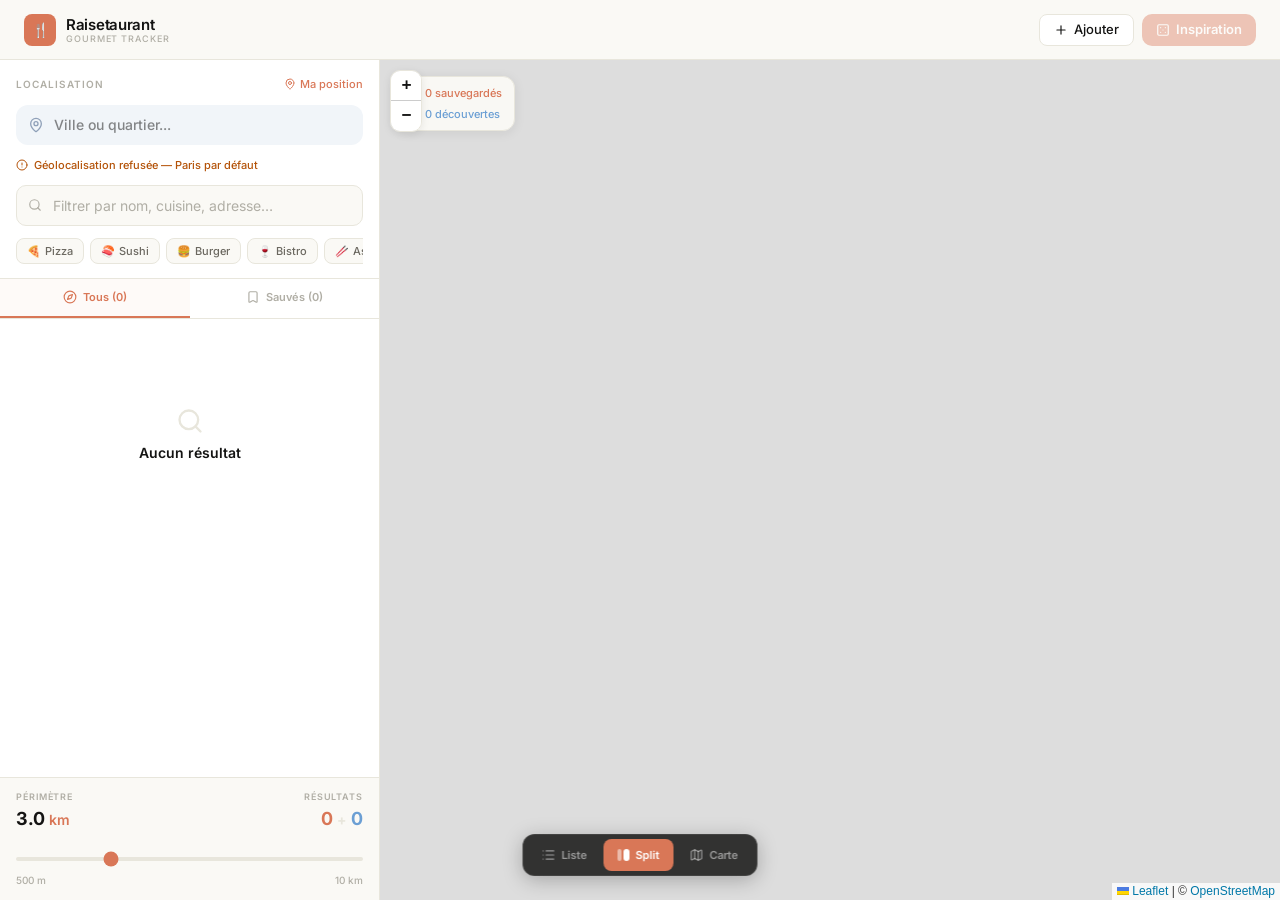
==== commit f8891139: "Deploying to main from @ stylera26/small-raisetaurant@8fbf5d74dc4203876d2a8152c0c0102c44a397f8 🚀" ====
--- a/index.html
+++ b/index.html
@@ -1,2 +1,2 @@
-<!DOCTYPE html><html lang="fr" class="h-full antialiased"> <head><meta charset="UTF-8"><meta name="viewport" content="width=device-width, initial-scale=1.0"><meta name="description" content="Découvrez, notez et suivez vos restaurants favoris avec Reistaurant."><title>Reistaurant - Votre assistant de découverte culinaire</title><link rel="icon" type="image/svg+xml" href="/favicon.svg"><link rel="stylesheet" href="/_astro/index@_@astro.Cz8My_cw.css">
-<link rel="stylesheet" href="/_astro/Map.CIGW-MKW.css"></head> <body class="min-h-full flex flex-col">  <style>astro-island,astro-slot,astro-static-slot{display:contents}</style><script>(()=>{var e=async t=>{await(await t())()};(self.Astro||(self.Astro={})).only=e;window.dispatchEvent(new Event("astro:only"));})();</script><script>(()=>{var A=Object.defineProperty;var g=(i,o,a)=>o in i?A(i,o,{enumerable:!0,configurable:!0,writable:!0,value:a}):i[o]=a;var d=(i,o,a)=>g(i,typeof o!="symbol"?o+"":o,a);{let i={0:t=>m(t),1:t=>a(t),2:t=>new RegExp(t),3:t=>new Date(t),4:t=>new Map(a(t)),5:t=>new Set(a(t)),6:t=>BigInt(t),7:t=>new URL(t),8:t=>new Uint8Array(t),9:t=>new Uint16Array(t),10:t=>new Uint32Array(t),11:t=>Number.POSITIVE_INFINITY*t},o=t=>{let[l,e]=t;return l in i?i[l](e):void 0},a=t=>t.map(o),m=t=>typeof t!="object"||t===null?t:Object.fromEntries(Object.entries(t).map(([l,e])=>[l,o(e)]));class y extends HTMLElement{constructor(){super(...arguments);d(this,"Component");d(this,"hydrator");d(this,"hydrate",async()=>{var b;if(!this.hydrator||!this.isConnected)return;let e=(b=this.parentElement)==null?void 0:b.closest("astro-island[ssr]");if(e){e.addEventListener("astro:hydrate",this.hydrate,{once:!0});return}let c=this.querySelectorAll("astro-slot"),n={},h=this.querySelectorAll("template[data-astro-template]");for(let r of h){let s=r.closest(this.tagName);s!=null&&s.isSameNode(this)&&(n[r.getAttribute("data-astro-template")||"default"]=r.innerHTML,r.remove())}for(let r of c){let s=r.closest(this.tagName);s!=null&&s.isSameNode(this)&&(n[r.getAttribute("name")||"default"]=r.innerHTML)}let p;try{p=this.hasAttribute("props")?m(JSON.parse(this.getAttribute("props"))):{}}catch(r){let s=this.getAttribute("component-url")||"<unknown>",v=this.getAttribute("component-export");throw v&&(s+=` (export ${v})`),console.error(`[hydrate] Error parsing props for component ${s}`,this.getAttribute("props"),r),r}let u;await this.hydrator(this)(this.Component,p,n,{client:this.getAttribute("client")}),this.removeAttribute("ssr"),this.dispatchEvent(new CustomEvent("astro:hydrate"))});d(this,"unmount",()=>{this.isConnected||this.dispatchEvent(new CustomEvent("astro:unmount"))})}disconnectedCallback(){document.removeEventListener("astro:after-swap",this.unmount),document.addEventListener("astro:after-swap",this.unmount,{once:!0})}connectedCallback(){if(!this.hasAttribute("await-children")||document.readyState==="interactive"||document.readyState==="complete")this.childrenConnectedCallback();else{let e=()=>{document.removeEventListener("DOMContentLoaded",e),c.disconnect(),this.childrenConnectedCallback()},c=new MutationObserver(()=>{var n;((n=this.lastChild)==null?void 0:n.nodeType)===Node.COMMENT_NODE&&this.lastChild.nodeValue==="astro:end"&&(this.lastChild.remove(),e())});c.observe(this,{childList:!0}),document.addEventListener("DOMContentLoaded",e)}}async childrenConnectedCallback(){let e=this.getAttribute("before-hydration-url");e&&await import(e),this.start()}async start(){let e=JSON.parse(this.getAttribute("opts")),c=this.getAttribute("client");if(Astro[c]===void 0){window.addEventListener(`astro:${c}`,()=>this.start(),{once:!0});return}try{await Astro[c](async()=>{let n=this.getAttribute("renderer-url"),[h,{default:p}]=await Promise.all([import(this.getAttribute("component-url")),n?import(n):()=>()=>{}]),u=this.getAttribute("component-export")||"default";if(!u.includes("."))this.Component=h[u];else{this.Component=h;for(let f of u.split("."))this.Component=this.Component[f]}return this.hydrator=p,this.hydrate},e,this)}catch(n){console.error(`[astro-island] Error hydrating ${this.getAttribute("component-url")}`,n)}}attributeChangedCallback(){this.hydrate()}}d(y,"observedAttributes",["props"]),customElements.get("astro-island")||customElements.define("astro-island",y)}})();</script><astro-island uid="Z1th8d1" component-url="/_astro/App.C298iBf0.js" component-export="default" renderer-url="/_astro/client.D5V84_nX.js" props="{}" ssr client="only" opts="{&quot;name&quot;:&quot;App&quot;,&quot;value&quot;:&quot;react&quot;}"></astro-island>  </body></html>+<!DOCTYPE html><html lang="fr" class="h-full antialiased"> <head><meta charset="UTF-8"><meta name="viewport" content="width=device-width, initial-scale=1.0"><meta name="description" content="Découvrez, notez et suivez vos restaurants favoris avec Raisetaurant."><title>Raisetaurant - Votre assistant de découverte culinaire</title><link rel="icon" type="image/svg+xml" href="/favicon.svg"><link rel="stylesheet" href="/_astro/index@_@astro.Cz8My_cw.css">
+<link rel="stylesheet" href="/_astro/Map.CIGW-MKW.css"></head> <body class="min-h-full flex flex-col">  <style>astro-island,astro-slot,astro-static-slot{display:contents}</style><script>(()=>{var e=async t=>{await(await t())()};(self.Astro||(self.Astro={})).only=e;window.dispatchEvent(new Event("astro:only"));})();</script><script>(()=>{var A=Object.defineProperty;var g=(i,o,a)=>o in i?A(i,o,{enumerable:!0,configurable:!0,writable:!0,value:a}):i[o]=a;var d=(i,o,a)=>g(i,typeof o!="symbol"?o+"":o,a);{let i={0:t=>m(t),1:t=>a(t),2:t=>new RegExp(t),3:t=>new Date(t),4:t=>new Map(a(t)),5:t=>new Set(a(t)),6:t=>BigInt(t),7:t=>new URL(t),8:t=>new Uint8Array(t),9:t=>new Uint16Array(t),10:t=>new Uint32Array(t),11:t=>Number.POSITIVE_INFINITY*t},o=t=>{let[l,e]=t;return l in i?i[l](e):void 0},a=t=>t.map(o),m=t=>typeof t!="object"||t===null?t:Object.fromEntries(Object.entries(t).map(([l,e])=>[l,o(e)]));class y extends HTMLElement{constructor(){super(...arguments);d(this,"Component");d(this,"hydrator");d(this,"hydrate",async()=>{var b;if(!this.hydrator||!this.isConnected)return;let e=(b=this.parentElement)==null?void 0:b.closest("astro-island[ssr]");if(e){e.addEventListener("astro:hydrate",this.hydrate,{once:!0});return}let c=this.querySelectorAll("astro-slot"),n={},h=this.querySelectorAll("template[data-astro-template]");for(let r of h){let s=r.closest(this.tagName);s!=null&&s.isSameNode(this)&&(n[r.getAttribute("data-astro-template")||"default"]=r.innerHTML,r.remove())}for(let r of c){let s=r.closest(this.tagName);s!=null&&s.isSameNode(this)&&(n[r.getAttribute("name")||"default"]=r.innerHTML)}let p;try{p=this.hasAttribute("props")?m(JSON.parse(this.getAttribute("props"))):{}}catch(r){let s=this.getAttribute("component-url")||"<unknown>",v=this.getAttribute("component-export");throw v&&(s+=` (export ${v})`),console.error(`[hydrate] Error parsing props for component ${s}`,this.getAttribute("props"),r),r}let u;await this.hydrator(this)(this.Component,p,n,{client:this.getAttribute("client")}),this.removeAttribute("ssr"),this.dispatchEvent(new CustomEvent("astro:hydrate"))});d(this,"unmount",()=>{this.isConnected||this.dispatchEvent(new CustomEvent("astro:unmount"))})}disconnectedCallback(){document.removeEventListener("astro:after-swap",this.unmount),document.addEventListener("astro:after-swap",this.unmount,{once:!0})}connectedCallback(){if(!this.hasAttribute("await-children")||document.readyState==="interactive"||document.readyState==="complete")this.childrenConnectedCallback();else{let e=()=>{document.removeEventListener("DOMContentLoaded",e),c.disconnect(),this.childrenConnectedCallback()},c=new MutationObserver(()=>{var n;((n=this.lastChild)==null?void 0:n.nodeType)===Node.COMMENT_NODE&&this.lastChild.nodeValue==="astro:end"&&(this.lastChild.remove(),e())});c.observe(this,{childList:!0}),document.addEventListener("DOMContentLoaded",e)}}async childrenConnectedCallback(){let e=this.getAttribute("before-hydration-url");e&&await import(e),this.start()}async start(){let e=JSON.parse(this.getAttribute("opts")),c=this.getAttribute("client");if(Astro[c]===void 0){window.addEventListener(`astro:${c}`,()=>this.start(),{once:!0});return}try{await Astro[c](async()=>{let n=this.getAttribute("renderer-url"),[h,{default:p}]=await Promise.all([import(this.getAttribute("component-url")),n?import(n):()=>()=>{}]),u=this.getAttribute("component-export")||"default";if(!u.includes("."))this.Component=h[u];else{this.Component=h;for(let f of u.split("."))this.Component=this.Component[f]}return this.hydrator=p,this.hydrate},e,this)}catch(n){console.error(`[astro-island] Error hydrating ${this.getAttribute("component-url")}`,n)}}attributeChangedCallback(){this.hydrate()}}d(y,"observedAttributes",["props"]),customElements.get("astro-island")||customElements.define("astro-island",y)}})();</script><astro-island uid="Z1th8d1" component-url="/_astro/App.B9sZKFds.js" component-export="default" renderer-url="/_astro/client.D5V84_nX.js" props="{}" ssr client="only" opts="{&quot;name&quot;:&quot;App&quot;,&quot;value&quot;:&quot;react&quot;}"></astro-island>  </body></html>
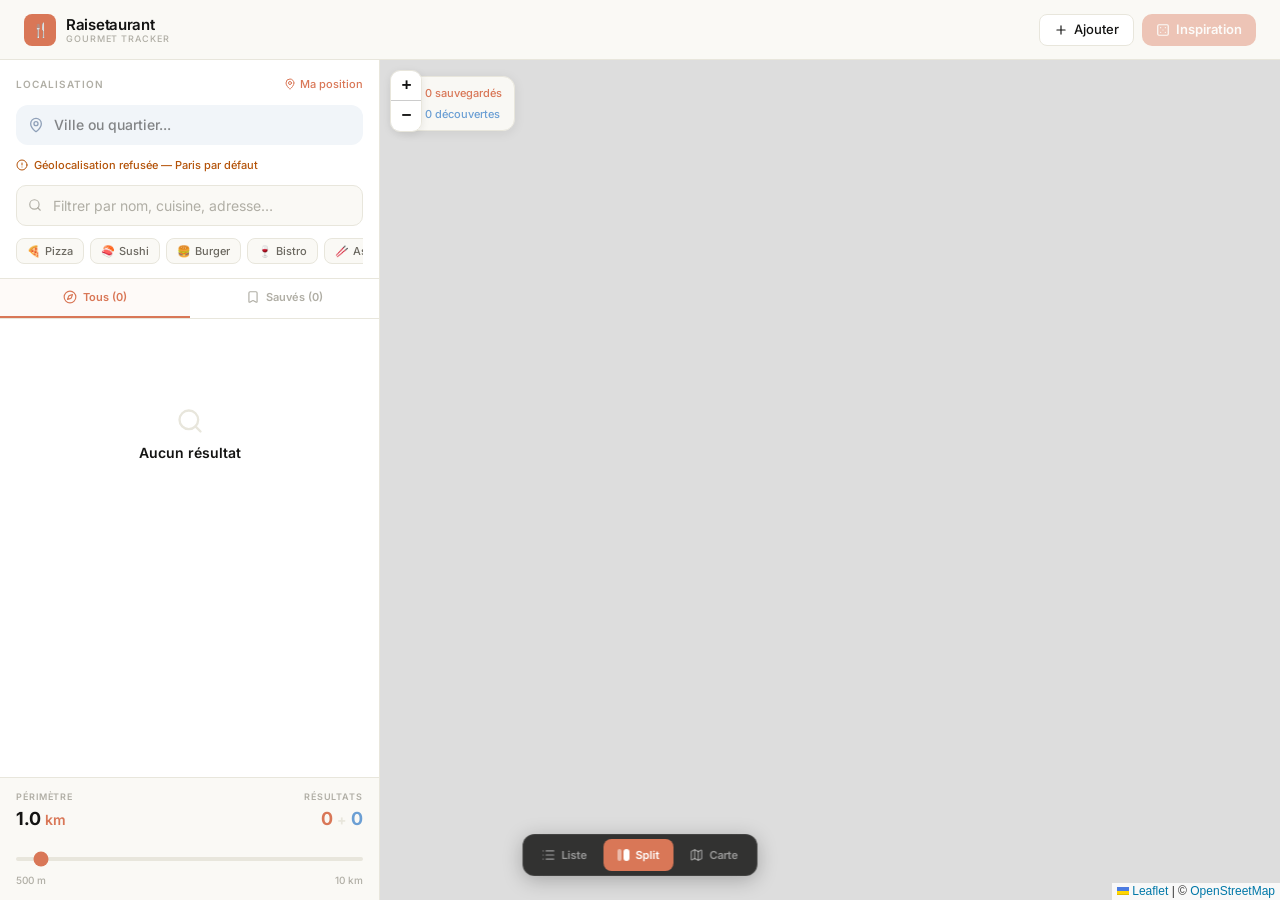
==== commit 616773db: "Deploying to main from @ stylera26/small-raisetaurant@c757c64497faf2f06626f165e7568663b1cc596c 🚀" ====
--- a/index.html
+++ b/index.html
@@ -1,2 +1,2 @@
 <!DOCTYPE html><html lang="fr" class="h-full antialiased"> <head><meta charset="UTF-8"><meta name="viewport" content="width=device-width, initial-scale=1.0"><meta name="description" content="Découvrez, notez et suivez vos restaurants favoris avec Raisetaurant."><title>Raisetaurant - Votre assistant de découverte culinaire</title><link rel="icon" type="image/svg+xml" href="/favicon.svg"><link rel="stylesheet" href="/_astro/index@_@astro.Cz8My_cw.css">
-<link rel="stylesheet" href="/_astro/Map.CIGW-MKW.css"></head> <body class="min-h-full flex flex-col">  <style>astro-island,astro-slot,astro-static-slot{display:contents}</style><script>(()=>{var e=async t=>{await(await t())()};(self.Astro||(self.Astro={})).only=e;window.dispatchEvent(new Event("astro:only"));})();</script><script>(()=>{var A=Object.defineProperty;var g=(i,o,a)=>o in i?A(i,o,{enumerable:!0,configurable:!0,writable:!0,value:a}):i[o]=a;var d=(i,o,a)=>g(i,typeof o!="symbol"?o+"":o,a);{let i={0:t=>m(t),1:t=>a(t),2:t=>new RegExp(t),3:t=>new Date(t),4:t=>new Map(a(t)),5:t=>new Set(a(t)),6:t=>BigInt(t),7:t=>new URL(t),8:t=>new Uint8Array(t),9:t=>new Uint16Array(t),10:t=>new Uint32Array(t),11:t=>Number.POSITIVE_INFINITY*t},o=t=>{let[l,e]=t;return l in i?i[l](e):void 0},a=t=>t.map(o),m=t=>typeof t!="object"||t===null?t:Object.fromEntries(Object.entries(t).map(([l,e])=>[l,o(e)]));class y extends HTMLElement{constructor(){super(...arguments);d(this,"Component");d(this,"hydrator");d(this,"hydrate",async()=>{var b;if(!this.hydrator||!this.isConnected)return;let e=(b=this.parentElement)==null?void 0:b.closest("astro-island[ssr]");if(e){e.addEventListener("astro:hydrate",this.hydrate,{once:!0});return}let c=this.querySelectorAll("astro-slot"),n={},h=this.querySelectorAll("template[data-astro-template]");for(let r of h){let s=r.closest(this.tagName);s!=null&&s.isSameNode(this)&&(n[r.getAttribute("data-astro-template")||"default"]=r.innerHTML,r.remove())}for(let r of c){let s=r.closest(this.tagName);s!=null&&s.isSameNode(this)&&(n[r.getAttribute("name")||"default"]=r.innerHTML)}let p;try{p=this.hasAttribute("props")?m(JSON.parse(this.getAttribute("props"))):{}}catch(r){let s=this.getAttribute("component-url")||"<unknown>",v=this.getAttribute("component-export");throw v&&(s+=` (export ${v})`),console.error(`[hydrate] Error parsing props for component ${s}`,this.getAttribute("props"),r),r}let u;await this.hydrator(this)(this.Component,p,n,{client:this.getAttribute("client")}),this.removeAttribute("ssr"),this.dispatchEvent(new CustomEvent("astro:hydrate"))});d(this,"unmount",()=>{this.isConnected||this.dispatchEvent(new CustomEvent("astro:unmount"))})}disconnectedCallback(){document.removeEventListener("astro:after-swap",this.unmount),document.addEventListener("astro:after-swap",this.unmount,{once:!0})}connectedCallback(){if(!this.hasAttribute("await-children")||document.readyState==="interactive"||document.readyState==="complete")this.childrenConnectedCallback();else{let e=()=>{document.removeEventListener("DOMContentLoaded",e),c.disconnect(),this.childrenConnectedCallback()},c=new MutationObserver(()=>{var n;((n=this.lastChild)==null?void 0:n.nodeType)===Node.COMMENT_NODE&&this.lastChild.nodeValue==="astro:end"&&(this.lastChild.remove(),e())});c.observe(this,{childList:!0}),document.addEventListener("DOMContentLoaded",e)}}async childrenConnectedCallback(){let e=this.getAttribute("before-hydration-url");e&&await import(e),this.start()}async start(){let e=JSON.parse(this.getAttribute("opts")),c=this.getAttribute("client");if(Astro[c]===void 0){window.addEventListener(`astro:${c}`,()=>this.start(),{once:!0});return}try{await Astro[c](async()=>{let n=this.getAttribute("renderer-url"),[h,{default:p}]=await Promise.all([import(this.getAttribute("component-url")),n?import(n):()=>()=>{}]),u=this.getAttribute("component-export")||"default";if(!u.includes("."))this.Component=h[u];else{this.Component=h;for(let f of u.split("."))this.Component=this.Component[f]}return this.hydrator=p,this.hydrate},e,this)}catch(n){console.error(`[astro-island] Error hydrating ${this.getAttribute("component-url")}`,n)}}attributeChangedCallback(){this.hydrate()}}d(y,"observedAttributes",["props"]),customElements.get("astro-island")||customElements.define("astro-island",y)}})();</script><astro-island uid="Z1th8d1" component-url="/_astro/App.B9sZKFds.js" component-export="default" renderer-url="/_astro/client.D5V84_nX.js" props="{}" ssr client="only" opts="{&quot;name&quot;:&quot;App&quot;,&quot;value&quot;:&quot;react&quot;}"></astro-island>  </body></html>+<link rel="stylesheet" href="/_astro/Map.CIGW-MKW.css"></head> <body class="min-h-full flex flex-col">  <style>astro-island,astro-slot,astro-static-slot{display:contents}</style><script>(()=>{var e=async t=>{await(await t())()};(self.Astro||(self.Astro={})).only=e;window.dispatchEvent(new Event("astro:only"));})();</script><script>(()=>{var A=Object.defineProperty;var g=(i,o,a)=>o in i?A(i,o,{enumerable:!0,configurable:!0,writable:!0,value:a}):i[o]=a;var d=(i,o,a)=>g(i,typeof o!="symbol"?o+"":o,a);{let i={0:t=>m(t),1:t=>a(t),2:t=>new RegExp(t),3:t=>new Date(t),4:t=>new Map(a(t)),5:t=>new Set(a(t)),6:t=>BigInt(t),7:t=>new URL(t),8:t=>new Uint8Array(t),9:t=>new Uint16Array(t),10:t=>new Uint32Array(t),11:t=>Number.POSITIVE_INFINITY*t},o=t=>{let[l,e]=t;return l in i?i[l](e):void 0},a=t=>t.map(o),m=t=>typeof t!="object"||t===null?t:Object.fromEntries(Object.entries(t).map(([l,e])=>[l,o(e)]));class y extends HTMLElement{constructor(){super(...arguments);d(this,"Component");d(this,"hydrator");d(this,"hydrate",async()=>{var b;if(!this.hydrator||!this.isConnected)return;let e=(b=this.parentElement)==null?void 0:b.closest("astro-island[ssr]");if(e){e.addEventListener("astro:hydrate",this.hydrate,{once:!0});return}let c=this.querySelectorAll("astro-slot"),n={},h=this.querySelectorAll("template[data-astro-template]");for(let r of h){let s=r.closest(this.tagName);s!=null&&s.isSameNode(this)&&(n[r.getAttribute("data-astro-template")||"default"]=r.innerHTML,r.remove())}for(let r of c){let s=r.closest(this.tagName);s!=null&&s.isSameNode(this)&&(n[r.getAttribute("name")||"default"]=r.innerHTML)}let p;try{p=this.hasAttribute("props")?m(JSON.parse(this.getAttribute("props"))):{}}catch(r){let s=this.getAttribute("component-url")||"<unknown>",v=this.getAttribute("component-export");throw v&&(s+=` (export ${v})`),console.error(`[hydrate] Error parsing props for component ${s}`,this.getAttribute("props"),r),r}let u;await this.hydrator(this)(this.Component,p,n,{client:this.getAttribute("client")}),this.removeAttribute("ssr"),this.dispatchEvent(new CustomEvent("astro:hydrate"))});d(this,"unmount",()=>{this.isConnected||this.dispatchEvent(new CustomEvent("astro:unmount"))})}disconnectedCallback(){document.removeEventListener("astro:after-swap",this.unmount),document.addEventListener("astro:after-swap",this.unmount,{once:!0})}connectedCallback(){if(!this.hasAttribute("await-children")||document.readyState==="interactive"||document.readyState==="complete")this.childrenConnectedCallback();else{let e=()=>{document.removeEventListener("DOMContentLoaded",e),c.disconnect(),this.childrenConnectedCallback()},c=new MutationObserver(()=>{var n;((n=this.lastChild)==null?void 0:n.nodeType)===Node.COMMENT_NODE&&this.lastChild.nodeValue==="astro:end"&&(this.lastChild.remove(),e())});c.observe(this,{childList:!0}),document.addEventListener("DOMContentLoaded",e)}}async childrenConnectedCallback(){let e=this.getAttribute("before-hydration-url");e&&await import(e),this.start()}async start(){let e=JSON.parse(this.getAttribute("opts")),c=this.getAttribute("client");if(Astro[c]===void 0){window.addEventListener(`astro:${c}`,()=>this.start(),{once:!0});return}try{await Astro[c](async()=>{let n=this.getAttribute("renderer-url"),[h,{default:p}]=await Promise.all([import(this.getAttribute("component-url")),n?import(n):()=>()=>{}]),u=this.getAttribute("component-export")||"default";if(!u.includes("."))this.Component=h[u];else{this.Component=h;for(let f of u.split("."))this.Component=this.Component[f]}return this.hydrator=p,this.hydrate},e,this)}catch(n){console.error(`[astro-island] Error hydrating ${this.getAttribute("component-url")}`,n)}}attributeChangedCallback(){this.hydrate()}}d(y,"observedAttributes",["props"]),customElements.get("astro-island")||customElements.define("astro-island",y)}})();</script><astro-island uid="Z1th8d1" component-url="/_astro/App.CqtrqjxO.js" component-export="default" renderer-url="/_astro/client.D5V84_nX.js" props="{}" ssr client="only" opts="{&quot;name&quot;:&quot;App&quot;,&quot;value&quot;:&quot;react&quot;}"></astro-island>  </body></html>
